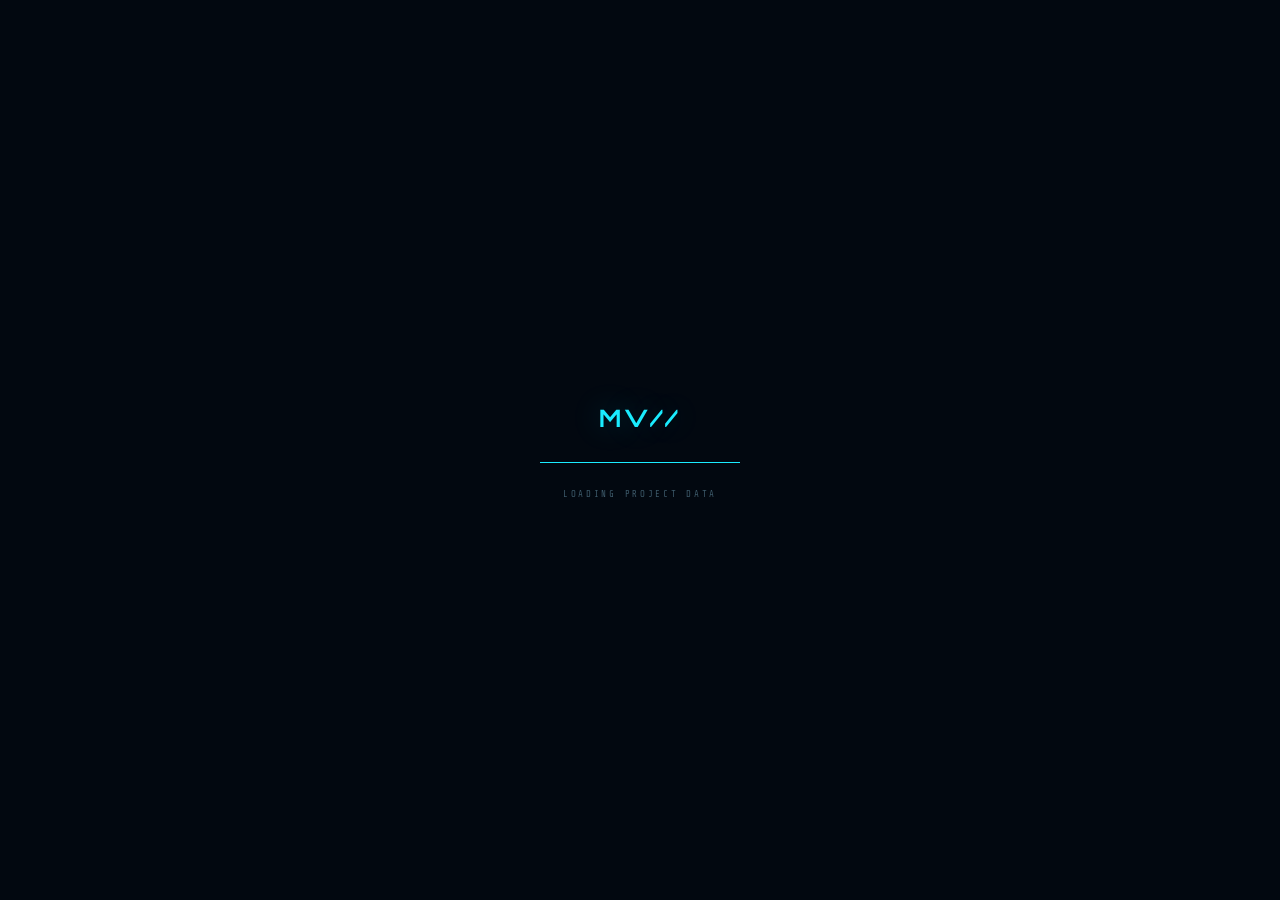
==== project.html @ 53edef31 "added files" ====
<!DOCTYPE html>
<html lang="en">
<head>
  <meta charset="UTF-8">
  <meta name="viewport" content="width=device-width, initial-scale=1.0">
  <title>PROJECT // MATTEO VERGARI</title>
  <meta name="description" content="Game project details — Matteo Vergari portfolio">

  <!-- Fonts -->
  <link rel="preconnect" href="https://fonts.googleapis.com">
  <link rel="preconnect" href="https://fonts.gstatic.com" crossorigin>
  <link href="https://fonts.googleapis.com/css2?family=Orbitron:wght@400;500;700;900&family=Share+Tech+Mono&family=Rajdhani:wght@300;400;500;600&display=swap" rel="stylesheet">

  <!-- Styles -->
  <link rel="stylesheet" href="assets/css/style.css">

  <!-- Favicon -->
  <link rel="icon" type="image/svg+xml" href="data:image/svg+xml,%3Csvg xmlns='http://www.w3.org/2000/svg' viewBox='0 0 32 32'%3E%3Crect width='32' height='32' fill='%23020810'/%3E%3Ctext x='4' y='24' font-family='monospace' font-size='20' font-weight='bold' fill='%2300e5ff'%3EMV%3C/text%3E%3C/svg%3E">
</head>
<body>

  <!-- ── LOADING SCREEN ────────────────────────────────── -->
  <div class="loader" id="loader">
    <div class="loader-logo">MV//</div>
    <div class="loader-bar-wrap">
      <div class="loader-bar"></div>
    </div>
    <div class="loader-text">LOADING PROJECT DATA</div>
  </div>

  <!-- ── ATMOSPHERIC FX ────────────────────────────────── -->
  <div class="scanlines" aria-hidden="true"></div>
  <div class="noise" aria-hidden="true"></div>

  <!-- ── NAVIGATION ───────────────────────────────────── -->
  <nav class="nav" role="navigation" aria-label="Main navigation">
    <a class="nav-logo" href="index.html" aria-label="Home">
      MV<span>//</span>
    </a>

    <div class="nav-links">
      <a href="index.html#projects">PROJECTS</a>
      <a href="index.html#contact">CONTACT</a>
    </div>

    <!-- Neon color control -->
    <div class="neon-control" aria-label="Neon color control">
      <span class="neon-control-label">NEON</span>
      <div class="neon-slider-wrap">
        <span class="neon-slider-icon">Y</span>
        <input type="range" id="neonSlider" min="55" max="200" value="185" aria-label="Neon hue">
        <span class="neon-slider-icon">C</span>
      </div>
      <div class="neon-presets" aria-label="Color presets"></div>
    </div>
  </nav>

  <!-- ── PROJECT CONTENT (populated by JS) ─────────────── -->
  <main id="projectContainer" role="main"></main>

  <!-- ── FOOTER ────────────────────────────────────────── -->
  <footer class="footer" role="contentinfo">
    <div class="footer-logo">MV//</div>
    <div class="footer-copy">
      MATTEO VERGARI &nbsp;·&nbsp; <span id="footerYear"></span>
    </div>
    <div class="footer-status">
      <div class="status-dot" aria-hidden="true"></div>
      AVAILABLE FOR WORK
    </div>
  </footer>

  <!-- Mobile neon panel -->
  <div class="neon-panel-mobile" aria-label="Neon color control">
    <span class="neon-control-label">NEON COLOR</span>
    <input type="range" id="neonSliderMobile" min="55" max="200" value="185" aria-label="Neon hue mobile">
  </div>

  <!-- Scripts — data first, then behavior -->
  <script src="assets/js/projects-data.js"></script>
  <script src="assets/js/main.js"></script>
  <script src="assets/js/project-page.js"></script>

  <!-- Sync mobile slider -->
  <script>
    (function() {
      var mob = document.getElementById('neonSliderMobile');
      var desk = document.getElementById('neonSlider');
      if (!mob || !desk) return;
      mob.value = desk.value;
      mob.addEventListener('input', function() {
        desk.value = mob.value;
        desk.dispatchEvent(new Event('input'));
      });
    })();
  </script>
</body>
</html>
---- assets/css/style.css ----
/* ─────────────────────────────────────────────────────────
   MATTEO VERGARI // PORTFOLIO
   Cyberpunk aesthetic — cyan/yellow neon palette
   ───────────────────────────────────────────────────────── */

@import url('https://fonts.googleapis.com/css2?family=Orbitron:wght@400;500;700;900&family=Share+Tech+Mono&family=Rajdhani:wght@300;400;500;600&display=swap');

/* ── CSS VARIABLES ─────────────────────────────────────── */
:root {
  --neon-hue: 185;
  --neon:        hsl(var(--neon-hue), 100%, 55%);
  --neon-mid:    hsl(var(--neon-hue), 100%, 45%);
  --neon-dim:    hsl(var(--neon-hue), 80%, 28%);
  --neon-glow:   hsla(var(--neon-hue), 100%, 55%, 0.25);
  --neon-glow-s: hsla(var(--neon-hue), 100%, 55%, 0.08);
  --neon-border: hsla(var(--neon-hue), 100%, 55%, 0.35);

  --accent:      #f2ff00;
  --accent-dim:  rgba(242, 255, 0, 0.15);

  --bg-root:   #020810;
  --bg:        #040c14;
  --bg-card:   #06101a;
  --bg-glass:  rgba(4, 10, 18, 0.85);

  --text:      #9ab8c8;
  --text-hi:   #dceef5;
  --text-muted:#3d5a6a;
  --text-mono: #5d8899;

  --border:    rgba(0, 200, 230, 0.12);
  --border-hi: rgba(0, 200, 230, 0.3);

  --font-head: 'Orbitron', monospace;
  --font-body: 'Rajdhani', sans-serif;
  --font-mono: 'Share Tech Mono', monospace;

  --radius: 2px;
  --transition: 0.35s cubic-bezier(0.16, 1, 0.3, 1);
}

/* ── RESET ─────────────────────────────────────────────── */
*, *::before, *::after { box-sizing: border-box; margin: 0; padding: 0; }
html { scroll-behavior: smooth; }

body {
  background: var(--bg-root);
  color: var(--text);
  font-family: var(--font-body);
  font-size: 16px;
  line-height: 1.6;
  overflow-x: hidden;
  cursor: default;
}

a { color: inherit; text-decoration: none; }
img, video { display: block; max-width: 100%; }

/* ── ATMOSPHERIC OVERLAYS ──────────────────────────────── */
.scanlines {
  position: fixed;
  inset: 0;
  background: repeating-linear-gradient(
    to bottom,
    transparent 0px,
    transparent 2px,
    rgba(0, 0, 0, 0.08) 2px,
    rgba(0, 0, 0, 0.08) 4px
  );
  pointer-events: none;
  z-index: 9998;
}

.noise {
  position: fixed;
  inset: 0;
  opacity: 0.022;
  background-image: url("data:image/svg+xml,%3Csvg viewBox='0 0 256 256' xmlns='http://www.w3.org/2000/svg'%3E%3Cfilter id='n'%3E%3CfeTurbulence type='fractalNoise' baseFrequency='0.85' numOctaves='4' stitchTiles='stitch'/%3E%3C/filter%3E%3Crect width='100%25' height='100%25' filter='url(%23n)'/%3E%3C/svg%3E");
  background-size: 256px 256px;
  pointer-events: none;
  z-index: 9997;
  animation: noiseShift 0.5s steps(1) infinite;
}

@keyframes noiseShift {
  0%   { background-position: 0 0; }
  20%  { background-position: -50px 30px; }
  40%  { background-position: 30px -20px; }
  60%  { background-position: -20px 50px; }
  80%  { background-position: 40px -40px; }
  100% { background-position: 0 0; }
}

/* ── CUSTOM CURSOR ─────────────────────────────────────── */
html { cursor: none; }

.cursor {
  position: fixed;
  width: 10px; height: 10px;
  background: var(--neon);
  border-radius: 50%;
  pointer-events: none;
  z-index: 9999;
  transform: translate(-50%, -50%);
  transition: width 0.2s, height 0.2s, opacity 0.2s;
  box-shadow: 0 0 10px var(--neon), 0 0 20px var(--neon-glow);
}

.cursor-ring {
  position: fixed;
  width: 32px; height: 32px;
  border: 1px solid var(--neon-border);
  border-radius: 50%;
  pointer-events: none;
  z-index: 9999;
  transform: translate(-50%, -50%);
  transition: transform 0.12s ease, width 0.25s, height 0.25s, border-color 0.25s;
}

body.hovering .cursor { width: 6px; height: 6px; }
body.hovering .cursor-ring {
  width: 48px; height: 48px;
  border-color: var(--neon);
}

/* ── NAVIGATION ────────────────────────────────────────── */
.nav {
  position: fixed;
  top: 0; left: 0; right: 0;
  z-index: 100;
  display: flex;
  align-items: center;
  justify-content: space-between;
  padding: 0 40px;
  height: 64px;
  background: linear-gradient(to bottom, rgba(2,8,16,0.95) 0%, rgba(2,8,16,0) 100%);
  backdrop-filter: blur(0px);
  transition: background 0.4s, backdrop-filter 0.4s;
}

.nav.scrolled {
  background: rgba(2, 8, 16, 0.92);
  backdrop-filter: blur(12px);
  border-bottom: 1px solid var(--border);
}

.nav-logo {
  font-family: var(--font-head);
  font-size: 18px;
  font-weight: 700;
  color: var(--neon);
  letter-spacing: 0.08em;
  text-shadow: 0 0 20px var(--neon-glow);
}

.nav-logo span { color: var(--text-muted); font-weight: 400; }

.nav-links {
  display: flex;
  gap: 36px;
  align-items: center;
}

.nav-links a {
  font-family: var(--font-mono);
  font-size: 11px;
  color: var(--text-muted);
  letter-spacing: 0.15em;
  text-transform: uppercase;
  transition: color var(--transition);
  position: relative;
}

.nav-links a::after {
  content: '';
  position: absolute;
  left: 0; bottom: -4px;
  width: 0; height: 1px;
  background: var(--neon);
  transition: width var(--transition);
}

.nav-links a:hover { color: var(--neon); }
.nav-links a:hover::after { width: 100%; }

/* ── NEON COLOR CONTROL ────────────────────────────────── */
.neon-control {
  display: flex;
  align-items: center;
  gap: 12px;
  position: relative;
}

.neon-control-label {
  font-family: var(--font-mono);
  font-size: 9px;
  letter-spacing: 0.2em;
  color: var(--text-muted);
  white-space: nowrap;
}

.neon-presets {
  display: flex;
  gap: 6px;
}

.neon-preset {
  width: 14px; height: 14px;
  border-radius: 50%;
  border: 1px solid rgba(255,255,255,0.2);
  cursor: pointer;
  transition: transform 0.2s, box-shadow 0.2s;
}

.neon-preset:hover { transform: scale(1.3); }

.neon-preset.active {
  border-color: white;
  box-shadow: 0 0 8px currentColor;
}

.neon-slider-wrap {
  display: flex;
  align-items: center;
  gap: 8px;
}

.neon-slider-icon {
  font-size: 10px;
  font-family: var(--font-mono);
  color: var(--text-muted);
}

input[type=range]#neonSlider {
  -webkit-appearance: none;
  appearance: none;
  width: 90px;
  height: 2px;
  background: linear-gradient(to right, hsl(55,100%,55%), hsl(185,100%,55%));
  border-radius: 2px;
  outline: none;
  cursor: pointer;
}

input[type=range]#neonSlider::-webkit-slider-thumb {
  -webkit-appearance: none;
  appearance: none;
  width: 12px; height: 12px;
  border-radius: 50%;
  background: var(--neon);
  box-shadow: 0 0 8px var(--neon);
  cursor: pointer;
  transition: box-shadow 0.2s;
}

input[type=range]#neonSlider::-webkit-slider-thumb:hover {
  box-shadow: 0 0 16px var(--neon), 0 0 4px var(--neon);
}

/* ── HERO SECTION ──────────────────────────────────────── */
.hero {
  position: relative;
  height: 100vh;
  min-height: 640px;
  display: flex;
  align-items: center;
  justify-content: center;
  overflow: hidden;
  background: var(--bg-root);
}

.hero-grid {
  position: absolute;
  inset: 0;
  background-image:
    linear-gradient(var(--border) 1px, transparent 1px),
    linear-gradient(90deg, var(--border) 1px, transparent 1px);
  background-size: 80px 80px;
  mask-image: radial-gradient(ellipse 70% 70% at 50% 60%, black 30%, transparent 80%);
  animation: gridPulse 8s ease-in-out infinite;
}

@keyframes gridPulse {
  0%, 100% { opacity: 0.5; }
  50%       { opacity: 1; }
}

.hero-horizon {
  position: absolute;
  bottom: 0; left: 0; right: 0;
  height: 40%;
  background: linear-gradient(to top, var(--neon-glow-s), transparent);
  pointer-events: none;
}

.hero-content {
  position: relative;
  text-align: center;
  z-index: 2;
  padding: 0 20px;
}

.hero-eyebrow {
  font-family: var(--font-mono);
  font-size: 11px;
  letter-spacing: 0.4em;
  color: var(--neon);
  text-transform: uppercase;
  margin-bottom: 28px;
  opacity: 0;
  animation: fadeSlideUp 1s 0.4s forwards;
}

.hero-title {
  font-family: var(--font-head);
  font-size: clamp(42px, 8vw, 100px);
  font-weight: 900;
  letter-spacing: 0.06em;
  text-transform: uppercase;
  color: var(--text-hi);
  line-height: 0.95;
  position: relative;
  opacity: 0;
  animation: fadeSlideUp 1s 0.6s forwards;
}

.hero-title .line { display: block; }
.hero-title .line-neon { color: var(--neon); text-shadow: 0 0 40px var(--neon-glow), 0 0 80px var(--neon-glow); }

/* Glitch effect */
.glitch {
  position: relative;
}
.glitch::before,
.glitch::after {
  content: attr(data-text);
  position: absolute;
  top: 0; left: 0;
  width: 100%; height: 100%;
  color: var(--text-hi);
}
.glitch::before {
  color: var(--neon);
  animation: glitch-a 5s 2s infinite;
  clip-path: inset(0 0 100% 0);
}
.glitch::after {
  color: var(--accent);
  animation: glitch-b 5s 2.2s infinite;
  clip-path: inset(100% 0 0 0);
}

@keyframes glitch-a {
  0%,85%,100% { clip-path: inset(0 0 100% 0); transform: none; }
  87%  { clip-path: inset(15% 0 55% 0); transform: translate(-4px, 0) skewX(-1deg); }
  89%  { clip-path: inset(65% 0 10% 0); transform: translate(4px, 0) skewX(1deg); }
  91%  { clip-path: inset(35% 0 40% 0); transform: translate(-2px, 0); }
  93%  { clip-path: inset(80% 0  5% 0); transform: translate(3px, 0); }
}
@keyframes glitch-b {
  0%,85%,100% { clip-path: inset(100% 0 0 0); transform: none; }
  87%  { clip-path: inset(55% 0 15% 0); transform: translate(4px, 0) skewX(1deg); }
  89%  { clip-path: inset(10% 0 65% 0); transform: translate(-4px, 0) skewX(-1deg); }
  91%  { clip-path: inset(40% 0 35% 0); transform: translate(2px, 0); }
  93%  { clip-path: inset(5%  0 80% 0); transform: translate(-3px, 0); }
}

.hero-subtitle {
  font-family: var(--font-mono);
  font-size: 12px;
  letter-spacing: 0.35em;
  color: var(--text-muted);
  text-transform: uppercase;
  margin-top: 28px;
  opacity: 0;
  animation: fadeSlideUp 1s 0.9s forwards;
}

.hero-cta {
  margin-top: 48px;
  display: flex;
  gap: 16px;
  justify-content: center;
  opacity: 0;
  animation: fadeSlideUp 1s 1.1s forwards;
}

.hero-scroll {
  position: absolute;
  bottom: 32px;
  left: 50%;
  transform: translateX(-50%);
  display: flex;
  flex-direction: column;
  align-items: center;
  gap: 8px;
  font-family: var(--font-mono);
  font-size: 9px;
  letter-spacing: 0.25em;
  color: var(--text-muted);
  animation: scrollBounce 2s 2s infinite;
  opacity: 0;
  animation: fadeIn 1s 2s forwards, scrollBounce 2s 3s infinite;
}

.hero-scroll-line {
  width: 1px;
  height: 40px;
  background: linear-gradient(to bottom, var(--neon), transparent);
}

@keyframes scrollBounce {
  0%, 100% { transform: translateX(-50%) translateY(0); }
  50% { transform: translateX(-50%) translateY(8px); }
}

/* Corner brackets */
.corner-tl, .corner-tr, .corner-bl, .corner-br {
  position: absolute;
  width: 24px; height: 24px;
  opacity: 0.4;
}
.corner-tl { top: 40px; left: 40px; border-top: 1px solid var(--neon); border-left: 1px solid var(--neon); }
.corner-tr { top: 40px; right: 40px; border-top: 1px solid var(--neon); border-right: 1px solid var(--neon); }
.corner-bl { bottom: 40px; left: 40px; border-bottom: 1px solid var(--neon); border-left: 1px solid var(--neon); }
.corner-br { bottom: 40px; right: 40px; border-bottom: 1px solid var(--neon); border-right: 1px solid var(--neon); }

/* ── BUTTONS ────────────────────────────────────────────── */
.btn {
  display: inline-flex;
  align-items: center;
  gap: 10px;
  padding: 12px 28px;
  font-family: var(--font-mono);
  font-size: 11px;
  letter-spacing: 0.2em;
  text-transform: uppercase;
  border: 1px solid;
  cursor: pointer;
  position: relative;
  overflow: hidden;
  transition: color var(--transition), box-shadow var(--transition);
  clip-path: polygon(8px 0, 100% 0, calc(100% - 8px) 100%, 0 100%);
}

.btn::before {
  content: '';
  position: absolute;
  inset: 0;
  transform: translateX(-105%);
  transition: transform var(--transition);
}

.btn:hover::before { transform: translateX(0); }

.btn-primary {
  color: var(--bg-root);
  border-color: var(--neon);
  background: var(--neon);
}

.btn-primary::before { background: var(--accent); }
.btn-primary:hover { color: var(--bg-root); box-shadow: 0 0 20px var(--neon-glow), 0 0 40px var(--neon-glow); }

.btn-outline {
  color: var(--neon);
  border-color: var(--neon-border);
  background: transparent;
}

.btn-outline::before { background: var(--neon-glow-s); }
.btn-outline:hover { color: var(--neon); border-color: var(--neon); box-shadow: 0 0 16px var(--neon-glow); }

.btn-sm {
  padding: 8px 18px;
  font-size: 10px;
  clip-path: polygon(6px 0, 100% 0, calc(100% - 6px) 100%, 0 100%);
}

/* link type icons (using SVG background) */
.btn .link-icon { font-size: 14px; }

/* ── SECTION STRUCTURE ─────────────────────────────────── */
.section {
  padding: 120px 40px;
  max-width: 1440px;
  margin: 0 auto;
}

.section-full { max-width: none; }

.section-header {
  margin-bottom: 64px;
}

.section-label {
  font-family: var(--font-mono);
  font-size: 11px;
  letter-spacing: 0.3em;
  color: var(--neon);
  text-transform: uppercase;
  display: block;
  margin-bottom: 12px;
}

.section-title {
  font-family: var(--font-head);
  font-size: clamp(28px, 4vw, 52px);
  font-weight: 700;
  color: var(--text-hi);
  letter-spacing: 0.05em;
  text-transform: uppercase;
  line-height: 1;
}

.section-divider {
  width: 100%;
  height: 1px;
  background: linear-gradient(to right, var(--neon-dim), var(--border), transparent);
  margin: 24px 0 0;
}

/* ── PROJECT GRID ──────────────────────────────────────── */
.projects-grid {
  display: grid;
  grid-template-columns: repeat(auto-fill, minmax(380px, 1fr));
  gap: 2px;
}

/* ── PROJECT CARD ──────────────────────────────────────── */
.project-card {
  position: relative;
  background: var(--bg-card);
  border: 1px solid var(--border);
  cursor: pointer;
  overflow: hidden;
  transition: border-color var(--transition), transform var(--transition);
  display: flex;
  flex-direction: column;
}

.project-card:hover {
  border-color: var(--neon-border);
  z-index: 2;
}

/* Media area */
.card-media {
  position: relative;
  aspect-ratio: 16/9;
  overflow: hidden;
  background: #020608;
}

.card-media img, .card-media video {
  width: 100%; height: 100%;
  object-fit: cover;
  transition: transform 0.6s cubic-bezier(0.16, 1, 0.3, 1), filter 0.4s;
  filter: brightness(0.85) saturate(0.9);
}

.project-card:hover .card-media img,
.project-card:hover .card-media video {
  transform: scale(1.04);
  filter: brightness(0.7) saturate(1.1);
}

/* Hex grid overlay on hover */
.card-hex-overlay {
  position: absolute;
  inset: 0;
  background-color: var(--neon);
  opacity: 0;
  transition: opacity 0.4s ease;
  mix-blend-mode: screen;
  mask-image: url("data:image/svg+xml,%3Csvg xmlns='http://www.w3.org/2000/svg' width='52' height='60'%3E%3Cpolygon points='26,2 50,15 50,41 26,54 2,41 2,15' fill='none' stroke='white' stroke-width='1.2'/%3E%3C/svg%3E");
  mask-repeat: repeat;
  mask-size: 52px 60px;
  pointer-events: none;
}

.project-card:hover .card-hex-overlay { opacity: 0.18; }

/* Gradient bar at bottom of image */
.card-media-overlay {
  position: absolute;
  bottom: 0; left: 0; right: 0;
  height: 60%;
  background: linear-gradient(to top, var(--bg-card), transparent);
  pointer-events: none;
}

/* Corner decorations */
.card-corner-tl, .card-corner-br {
  position: absolute;
  width: 16px; height: 16px;
  opacity: 0;
  transition: opacity var(--transition);
  pointer-events: none;
  z-index: 2;
}
.card-corner-tl { top: 8px; left: 8px; border-top: 1px solid var(--neon); border-left: 1px solid var(--neon); }
.card-corner-br { bottom: 8px; right: 8px; border-bottom: 1px solid var(--neon); border-right: 1px solid var(--neon); }
.project-card:hover .card-corner-tl,
.project-card:hover .card-corner-br { opacity: 1; }

/* Card body */
.card-body {
  padding: 20px 24px 24px;
  display: flex;
  flex-direction: column;
  flex: 1;
}

.card-meta {
  display: flex;
  align-items: center;
  gap: 12px;
  margin-bottom: 10px;
}

.card-year {
  font-family: var(--font-mono);
  font-size: 10px;
  color: var(--neon);
  letter-spacing: 0.2em;
}

.card-engine {
  font-family: var(--font-mono);
  font-size: 9px;
  color: var(--text-muted);
  letter-spacing: 0.15em;
  text-transform: uppercase;
}

.card-title {
  font-family: var(--font-head);
  font-size: 20px;
  font-weight: 700;
  color: var(--text-hi);
  letter-spacing: 0.06em;
  text-transform: uppercase;
  margin-bottom: 4px;
  transition: color var(--transition);
}

.project-card:hover .card-title { color: var(--neon); }

.card-subtitle {
  font-family: var(--font-mono);
  font-size: 10px;
  letter-spacing: 0.2em;
  color: var(--text-muted);
  text-transform: uppercase;
  margin-bottom: 14px;
}

.card-desc {
  font-size: 14px;
  color: var(--text);
  line-height: 1.6;
  flex: 1;
  margin-bottom: 20px;
}

.card-tags {
  display: flex;
  flex-wrap: wrap;
  gap: 6px;
  margin-bottom: 20px;
}

.tag {
  font-family: var(--font-mono);
  font-size: 9px;
  letter-spacing: 0.15em;
  padding: 3px 8px;
  border: 1px solid var(--border);
  color: var(--text-muted);
  text-transform: uppercase;
  transition: border-color 0.3s, color 0.3s;
}

.project-card:hover .tag {
  border-color: var(--neon-border);
  color: var(--neon);
}

.card-enter {
  display: flex;
  align-items: center;
  gap: 10px;
  font-family: var(--font-mono);
  font-size: 10px;
  letter-spacing: 0.25em;
  color: var(--text-muted);
  text-transform: uppercase;
  transition: color var(--transition), transform var(--transition);
  margin-top: auto;
  align-self: flex-start;
}

.card-enter::after {
  content: '→';
  transition: transform var(--transition);
}

.project-card:hover .card-enter {
  color: var(--neon);
}

.project-card:hover .card-enter::after {
  transform: translateX(4px);
}

/* Number label */
.card-number {
  position: absolute;
  top: 12px;
  right: 14px;
  font-family: var(--font-mono);
  font-size: 9px;
  color: var(--text-muted);
  letter-spacing: 0.15em;
  opacity: 0.5;
  z-index: 2;
}

/* ── CONTACTS SECTION ──────────────────────────────────── */
.contacts-section {
  background: var(--bg);
  border-top: 1px solid var(--border);
  border-bottom: 1px solid var(--border);
}

.contacts-grid {
  display: grid;
  grid-template-columns: repeat(auto-fill, minmax(200px, 1fr));
  gap: 2px;
}

.contact-item {
  display: flex;
  flex-direction: column;
  align-items: flex-start;
  padding: 28px 28px;
  border: 1px solid var(--border);
  background: var(--bg-card);
  transition: border-color var(--transition), background var(--transition), transform var(--transition);
  cursor: pointer;
  position: relative;
  overflow: hidden;
  gap: 12px;
}

.contact-item::before {
  content: '';
  position: absolute;
  bottom: 0; left: 0;
  width: 100%; height: 2px;
  background: var(--neon);
  transform: scaleX(0);
  transform-origin: left;
  transition: transform var(--transition);
}

.contact-item:hover { border-color: var(--neon-border); background: rgba(0, 200, 230, 0.04); }
.contact-item:hover::before { transform: scaleX(1); }

.contact-icon {
  width: 36px; height: 36px;
  display: flex;
  align-items: center;
  justify-content: center;
  border: 1px solid var(--border);
  color: var(--text-muted);
  transition: border-color var(--transition), color var(--transition), box-shadow var(--transition);
}

.contact-item:hover .contact-icon {
  border-color: var(--neon);
  color: var(--neon);
  box-shadow: 0 0 12px var(--neon-glow);
}

.contact-icon svg { width: 16px; height: 16px; fill: currentColor; }

.contact-label {
  font-family: var(--font-mono);
  font-size: 10px;
  letter-spacing: 0.25em;
  color: var(--text-muted);
  text-transform: uppercase;
}

.contact-handle {
  font-family: var(--font-body);
  font-size: 14px;
  color: var(--text);
  transition: color var(--transition);
}

.contact-item:hover .contact-handle { color: var(--text-hi); }

.contact-arrow {
  position: absolute;
  bottom: 20px; right: 20px;
  font-family: var(--font-mono);
  font-size: 12px;
  color: var(--text-muted);
  transition: color var(--transition), transform var(--transition);
  opacity: 0;
}

.contact-item:hover .contact-arrow { opacity: 1; color: var(--neon); transform: translate(2px, -2px); }

/* ── FOOTER ────────────────────────────────────────────── */
.footer {
  padding: 40px;
  display: flex;
  align-items: center;
  justify-content: space-between;
  border-top: 1px solid var(--border);
}

.footer-logo {
  font-family: var(--font-head);
  font-size: 16px;
  font-weight: 700;
  color: var(--neon-dim);
  letter-spacing: 0.1em;
}

.footer-copy {
  font-family: var(--font-mono);
  font-size: 10px;
  color: var(--text-muted);
  letter-spacing: 0.15em;
}

.footer-status {
  display: flex;
  align-items: center;
  gap: 8px;
  font-family: var(--font-mono);
  font-size: 9px;
  color: var(--text-muted);
  letter-spacing: 0.15em;
}

.status-dot {
  width: 6px; height: 6px;
  border-radius: 50%;
  background: var(--neon);
  box-shadow: 0 0 8px var(--neon);
  animation: pulse 2s ease-in-out infinite;
}

@keyframes pulse {
  0%, 100% { opacity: 1; }
  50% { opacity: 0.3; }
}

/* ── PROJECT PAGE ──────────────────────────────────────── */
.project-page-hero {
  position: relative;
  height: 65vh;
  min-height: 480px;
  overflow: hidden;
  display: flex;
  align-items: flex-end;
}

.project-hero-img {
  position: absolute;
  inset: 0;
  width: 100%; height: 100%;
  object-fit: cover;
  filter: brightness(0.45) saturate(0.8);
}

.project-hero-overlay {
  position: absolute;
  inset: 0;
  background: linear-gradient(
    to top,
    var(--bg-root) 0%,
    rgba(2,8,16,0.6) 50%,
    transparent 100%
  );
}

.project-hero-content {
  position: relative;
  z-index: 2;
  padding: 60px 80px;
  width: 100%;
}

.project-back {
  display: inline-flex;
  align-items: center;
  gap: 8px;
  font-family: var(--font-mono);
  font-size: 10px;
  letter-spacing: 0.2em;
  color: var(--text-muted);
  text-transform: uppercase;
  margin-bottom: 24px;
  transition: color var(--transition);
}

.project-back:hover { color: var(--neon); }
.project-back::before { content: '←'; }

.project-page-title {
  font-family: var(--font-head);
  font-size: clamp(36px, 6vw, 80px);
  font-weight: 900;
  color: var(--text-hi);
  letter-spacing: 0.05em;
  text-transform: uppercase;
  line-height: 0.95;
  margin-bottom: 16px;
}

.project-page-meta {
  display: flex;
  gap: 20px;
  align-items: center;
  flex-wrap: wrap;
}

.project-page-meta .tag { font-size: 10px; }

/* Project body layout */
.project-body {
  display: grid;
  grid-template-columns: 1fr 340px;
  gap: 60px;
  padding: 80px;
  max-width: 1440px;
  margin: 0 auto;
}

@media (max-width: 900px) {
  .project-body { grid-template-columns: 1fr; padding: 40px; }
}

/* Main content */
.project-content h3 {
  font-family: var(--font-head);
  font-size: 14px;
  font-weight: 700;
  letter-spacing: 0.2em;
  color: var(--neon);
  text-transform: uppercase;
  margin: 36px 0 16px;
}

.project-content p {
  font-size: 16px;
  color: var(--text);
  line-height: 1.75;
  margin-bottom: 20px;
}

.project-content ul {
  list-style: none;
  display: flex;
  flex-direction: column;
  gap: 8px;
  margin-bottom: 24px;
}

.project-content li {
  font-size: 15px;
  color: var(--text);
  padding-left: 20px;
  position: relative;
}

.project-content li::before {
  content: '//';
  position: absolute;
  left: 0;
  color: var(--neon);
  font-family: var(--font-mono);
  font-size: 11px;
}

/* Sidebar */
.project-sidebar {
  display: flex;
  flex-direction: column;
  gap: 24px;
}

.sidebar-block {
  border: 1px solid var(--border);
  padding: 20px 22px;
  background: var(--bg-card);
}

.sidebar-block-label {
  font-family: var(--font-mono);
  font-size: 9px;
  letter-spacing: 0.25em;
  color: var(--text-muted);
  text-transform: uppercase;
  margin-bottom: 14px;
}

.sidebar-block-value {
  font-family: var(--font-body);
  font-size: 15px;
  color: var(--text-hi);
  font-weight: 500;
}

.project-links {
  display: flex;
  flex-direction: column;
  gap: 10px;
}

/* Gallery */
.project-gallery {
  padding: 0 80px 80px;
  max-width: 1440px;
  margin: 0 auto;
}

.gallery-label {
  font-family: var(--font-mono);
  font-size: 10px;
  letter-spacing: 0.3em;
  color: var(--neon);
  text-transform: uppercase;
  margin-bottom: 20px;
}

.gallery-grid {
  display: grid;
  grid-template-columns: repeat(auto-fill, minmax(340px, 1fr));
  gap: 4px;
}

.gallery-item {
  position: relative;
  aspect-ratio: 16/9;
  overflow: hidden;
  cursor: zoom-in;
}

.gallery-item img {
  width: 100%; height: 100%;
  object-fit: cover;
  filter: brightness(0.85) saturate(0.9);
  transition: filter 0.4s, transform 0.6s cubic-bezier(0.16,1,0.3,1);
}

.gallery-item:hover img {
  filter: brightness(1) saturate(1.1);
  transform: scale(1.04);
}

/* Lightbox */
.lightbox {
  position: fixed;
  inset: 0;
  background: rgba(2,8,16,0.97);
  z-index: 200;
  display: flex;
  align-items: center;
  justify-content: center;
  opacity: 0;
  pointer-events: none;
  transition: opacity 0.3s;
}

.lightbox.active { opacity: 1; pointer-events: all; }

.lightbox img {
  max-width: 90vw;
  max-height: 85vh;
  object-fit: contain;
  border: 1px solid var(--neon-border);
}

.lightbox-close {
  position: absolute;
  top: 32px; right: 32px;
  font-family: var(--font-mono);
  font-size: 11px;
  letter-spacing: 0.2em;
  color: var(--text-muted);
  cursor: pointer;
  transition: color 0.2s;
}

.lightbox-close:hover { color: var(--neon); }

/* ── ANIMATIONS ────────────────────────────────────────── */
@keyframes fadeSlideUp {
  from { opacity: 0; transform: translateY(24px); }
  to   { opacity: 1; transform: translateY(0); }
}

@keyframes fadeIn {
  from { opacity: 0; }
  to   { opacity: 1; }
}

/* Scroll reveal */
.reveal {
  opacity: 0;
  transform: translateY(30px);
  transition: opacity 0.7s cubic-bezier(0.16, 1, 0.3, 1), transform 0.7s cubic-bezier(0.16, 1, 0.3, 1);
}

.reveal.visible { opacity: 1; transform: none; }

/* Staggered reveal */
.reveal-stagger > * {
  opacity: 0;
  transform: translateY(20px);
  transition: opacity 0.6s cubic-bezier(0.16,1,0.3,1), transform 0.6s cubic-bezier(0.16,1,0.3,1);
}

.reveal-stagger.visible > * { opacity: 1; transform: none; }
.reveal-stagger.visible > *:nth-child(1) { transition-delay: 0s; }
.reveal-stagger.visible > *:nth-child(2) { transition-delay: 0.07s; }
.reveal-stagger.visible > *:nth-child(3) { transition-delay: 0.14s; }
.reveal-stagger.visible > *:nth-child(4) { transition-delay: 0.21s; }
.reveal-stagger.visible > *:nth-child(5) { transition-delay: 0.28s; }
.reveal-stagger.visible > *:nth-child(6) { transition-delay: 0.35s; }
.reveal-stagger.visible > *:nth-child(7) { transition-delay: 0.42s; }
.reveal-stagger.visible > *:nth-child(8) { transition-delay: 0.49s; }

/* ── NOT FOUND ─────────────────────────────────────────── */
.not-found {
  height: 60vh;
  display: flex;
  flex-direction: column;
  align-items: center;
  justify-content: center;
  gap: 20px;
  font-family: var(--font-head);
  color: var(--text-muted);
  text-transform: uppercase;
  letter-spacing: 0.2em;
}

.not-found-code {
  font-size: 80px;
  color: var(--neon-dim);
  line-height: 1;
}

/* ── RESPONSIVE ────────────────────────────────────────── */
@media (max-width: 768px) {
  .nav { padding: 0 20px; }
  .neon-control { display: none; }
  .section { padding: 80px 20px; }
  .projects-grid { grid-template-columns: 1fr; }
  .contacts-grid { grid-template-columns: 1fr 1fr; }
  .project-hero-content { padding: 40px 24px; }
  .project-body { padding: 40px 24px; }
  .project-gallery { padding: 0 24px 60px; }
  .footer { flex-direction: column; gap: 16px; text-align: center; }
  .hero-title { font-size: clamp(32px, 12vw, 70px); }
}

@media (max-width: 480px) {
  .contacts-grid { grid-template-columns: 1fr; }
  .nav-links { gap: 20px; }
}

/* ── LOADING SCREEN ────────────────────────────────────── */
.loader {
  position: fixed;
  inset: 0;
  background: var(--bg-root);
  z-index: 10000;
  display: flex;
  flex-direction: column;
  align-items: center;
  justify-content: center;
  gap: 24px;
  transition: opacity 0.6s, visibility 0.6s;
}

.loader.hidden { opacity: 0; visibility: hidden; }

.loader-logo {
  font-family: var(--font-head);
  font-size: 24px;
  font-weight: 700;
  color: var(--neon);
  letter-spacing: 0.1em;
  text-shadow: 0 0 30px var(--neon-glow);
}

.loader-bar-wrap {
  width: 200px;
  height: 1px;
  background: var(--border);
  position: relative;
  overflow: hidden;
}

.loader-bar {
  position: absolute;
  left: 0; top: 0;
  height: 100%;
  background: var(--neon);
  width: 0;
  animation: loaderProgress 1.2s cubic-bezier(0.16,1,0.3,1) forwards;
  box-shadow: 0 0 8px var(--neon);
}

@keyframes loaderProgress {
  to { width: 100%; }
}

.loader-text {
  font-family: var(--font-mono);
  font-size: 9px;
  letter-spacing: 0.3em;
  color: var(--text-muted);
  text-transform: uppercase;
  animation: loaderText 1.2s steps(20) forwards;
}

@keyframes loaderText {
  from { opacity: 0.3; }
  to   { opacity: 1; }
}

/* ── NEON PANEL (mobile toggle) ─────────────────────────── */
.neon-panel-mobile {
  display: none;
  position: fixed;
  bottom: 24px;
  right: 24px;
  z-index: 99;
  background: var(--bg-glass);
  backdrop-filter: blur(12px);
  border: 1px solid var(--neon-border);
  padding: 16px 20px;
  flex-direction: column;
  gap: 12px;
}

@media (max-width: 768px) {
  .neon-panel-mobile { display: flex; }
}
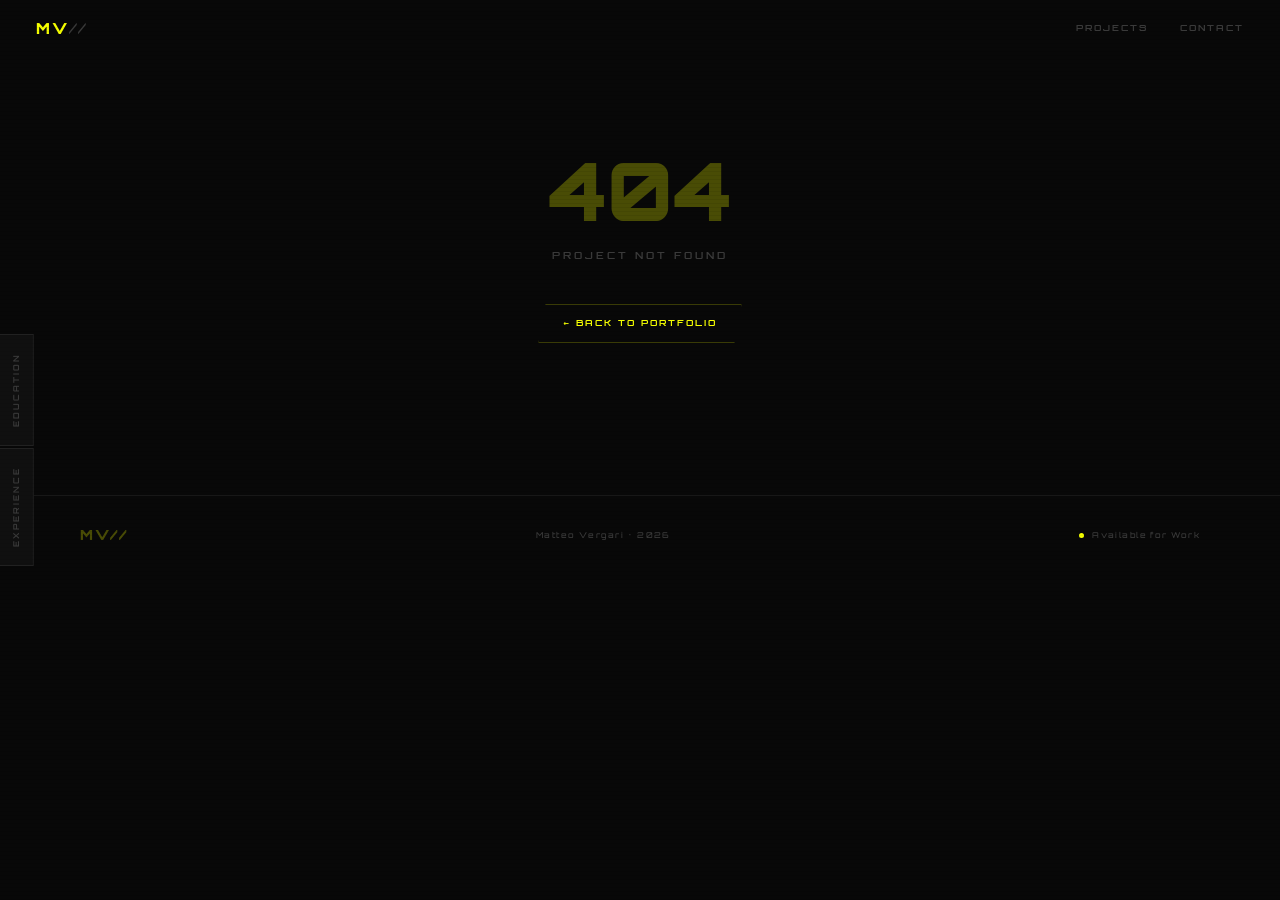
==== commit 7bce3098: "updates" ====
--- a/project.html
+++ b/project.html
@@ -3,96 +3,48 @@
 <head>
   <meta charset="UTF-8">
   <meta name="viewport" content="width=device-width, initial-scale=1.0">
-  <title>PROJECT // MATTEO VERGARI</title>
-  <meta name="description" content="Game project details — Matteo Vergari portfolio">
-
-  <!-- Fonts -->
-  <link rel="preconnect" href="https://fonts.googleapis.com">
-  <link rel="preconnect" href="https://fonts.gstatic.com" crossorigin>
-  <link href="https://fonts.googleapis.com/css2?family=Orbitron:wght@400;500;700;900&family=Share+Tech+Mono&family=Rajdhani:wght@300;400;500;600&display=swap" rel="stylesheet">
-
-  <!-- Styles -->
+  <title>Project // MATTEO VERGARI</title>
+  <meta name="description" content="Project detail — Matteo Vergari portfolio">
   <link rel="stylesheet" href="assets/css/style.css">
-
-  <!-- Favicon -->
-  <link rel="icon" type="image/svg+xml" href="data:image/svg+xml,%3Csvg xmlns='http://www.w3.org/2000/svg' viewBox='0 0 32 32'%3E%3Crect width='32' height='32' fill='%23020810'/%3E%3Ctext x='4' y='24' font-family='monospace' font-size='20' font-weight='bold' fill='%2300e5ff'%3EMV%3C/text%3E%3C/svg%3E">
+  <link rel="icon" type="image/svg+xml" href="data:image/svg+xml,%3Csvg xmlns='http://www.w3.org/2000/svg' viewBox='0 0 32 32'%3E%3Crect width='32' height='32' fill='%23080808'/%3E%3Ctext x='3' y='24' font-family='monospace' font-size='18' font-weight='900' fill='%23F5FF00'%3EMV%3C/text%3E%3C/svg%3E">
 </head>
 <body>
 
-  <!-- ── LOADING SCREEN ────────────────────────────────── -->
-  <div class="loader" id="loader">
+  <!-- LOADER -->
+  <div id="loader" aria-hidden="true">
     <div class="loader-logo">MV//</div>
-    <div class="loader-bar-wrap">
-      <div class="loader-bar"></div>
-    </div>
-    <div class="loader-text">LOADING PROJECT DATA</div>
+    <div class="loader-bar-bg"><div class="loader-bar-fill"></div></div>
+    <div class="loader-sub">Loading Project</div>
   </div>
 
-  <!-- ── ATMOSPHERIC FX ────────────────────────────────── -->
-  <div class="scanlines" aria-hidden="true"></div>
-  <div class="noise" aria-hidden="true"></div>
+  <!-- SIDEBAR -->
+  <div class="sidebar" id="sidebar" aria-label="Info panels"></div>
 
-  <!-- ── NAVIGATION ───────────────────────────────────── -->
-  <nav class="nav" role="navigation" aria-label="Main navigation">
-    <a class="nav-logo" href="index.html" aria-label="Home">
-      MV<span>//</span>
-    </a>
-
-    <div class="nav-links">
-      <a href="index.html#projects">PROJECTS</a>
-      <a href="index.html#contact">CONTACT</a>
-    </div>
-
-    <!-- Neon color control -->
-    <div class="neon-control" aria-label="Neon color control">
-      <span class="neon-control-label">NEON</span>
-      <div class="neon-slider-wrap">
-        <span class="neon-slider-icon">Y</span>
-        <input type="range" id="neonSlider" min="55" max="200" value="185" aria-label="Neon hue">
-        <span class="neon-slider-icon">C</span>
-      </div>
-      <div class="neon-presets" aria-label="Color presets"></div>
+  <!-- NAV -->
+  <nav class="nav" aria-label="Main navigation">
+    <a class="nav-logo" href="index.html">MV<em>//</em></a>
+    <div class="nav-right">
+      <a class="nav-link" href="index.html#major">Projects</a>
+      <a class="nav-link" href="index.html#contact">Contact</a>
     </div>
   </nav>
 
-  <!-- ── PROJECT CONTENT (populated by JS) ─────────────── -->
-  <main id="projectContainer" role="main"></main>
+  <!-- PROJECT CONTENT (populated by JS) -->
+  <main id="projContainer" role="main"></main>
 
-  <!-- ── FOOTER ────────────────────────────────────────── -->
+  <!-- FOOTER -->
   <footer class="footer" role="contentinfo">
     <div class="footer-logo">MV//</div>
-    <div class="footer-copy">
-      MATTEO VERGARI &nbsp;·&nbsp; <span id="footerYear"></span>
-    </div>
+    <div class="footer-copy">Matteo Vergari · <span id="year"></span></div>
     <div class="footer-status">
       <div class="status-dot" aria-hidden="true"></div>
-      AVAILABLE FOR WORK
+      Available for Work
     </div>
   </footer>
 
-  <!-- Mobile neon panel -->
-  <div class="neon-panel-mobile" aria-label="Neon color control">
-    <span class="neon-control-label">NEON COLOR</span>
-    <input type="range" id="neonSliderMobile" min="55" max="200" value="185" aria-label="Neon hue mobile">
-  </div>
-
-  <!-- Scripts — data first, then behavior -->
-  <script src="assets/js/projects-data.js"></script>
+  <!-- SCRIPTS -->
+  <script src="assets/js/data.js"></script>
   <script src="assets/js/main.js"></script>
   <script src="assets/js/project-page.js"></script>
-
-  <!-- Sync mobile slider -->
-  <script>
-    (function() {
-      var mob = document.getElementById('neonSliderMobile');
-      var desk = document.getElementById('neonSlider');
-      if (!mob || !desk) return;
-      mob.value = desk.value;
-      mob.addEventListener('input', function() {
-        desk.value = mob.value;
-        desk.dispatchEvent(new Event('input'));
-      });
-    })();
-  </script>
 </body>
 </html>
--- a/assets/css/style.css
+++ b/assets/css/style.css
@@ -1,1259 +1,1197 @@
-/* ─────────────────────────────────────────────────────────
-   MATTEO VERGARI // PORTFOLIO
-   Cyberpunk aesthetic — cyan/yellow neon palette
-   ───────────────────────────────────────────────────────── */
-
-@import url('https://fonts.googleapis.com/css2?family=Orbitron:wght@400;500;700;900&family=Share+Tech+Mono&family=Rajdhani:wght@300;400;500;600&display=swap');
-
-/* ── CSS VARIABLES ─────────────────────────────────────── */
+/* ═══════════════════════════════════════════════════════════
+   MATTEO VERGARI — PORTFOLIO
+   Cybercorporate / Marathon aesthetic
+   Yellow × Black × Magenta
+   ═══════════════════════════════════════════════════════════ */
+
+/* ── LOCAL FONTS ─────────────────────────────────────────── */
+@font-face {
+  font-family: 'Orbitron';
+  src: url('../fonts/Orbitron-Light.ttf') format('truetype');
+  font-weight: 300;
+  font-display: swap;
+}
+@font-face {
+  font-family: 'Orbitron';
+  src: url('../fonts/Orbitron-Medium.ttf') format('truetype');
+  font-weight: 400 500;
+  font-display: swap;
+}
+@font-face {
+  font-family: 'Orbitron';
+  src: url('../fonts/Orbitron-Bold.ttf') format('truetype');
+  font-weight: 700;
+  font-display: swap;
+}
+@font-face {
+  font-family: 'Orbitron';
+  src: url('../fonts/Orbitron-Black.ttf') format('truetype');
+  font-weight: 900;
+  font-display: swap;
+}
+
+/* ── VARIABLES ───────────────────────────────────────────── */
 :root {
-  --neon-hue: 185;
-  --neon:        hsl(var(--neon-hue), 100%, 55%);
-  --neon-mid:    hsl(var(--neon-hue), 100%, 45%);
-  --neon-dim:    hsl(var(--neon-hue), 80%, 28%);
-  --neon-glow:   hsla(var(--neon-hue), 100%, 55%, 0.25);
-  --neon-glow-s: hsla(var(--neon-hue), 100%, 55%, 0.08);
-  --neon-border: hsla(var(--neon-hue), 100%, 55%, 0.35);
-
-  --accent:      #f2ff00;
-  --accent-dim:  rgba(242, 255, 0, 0.15);
-
-  --bg-root:   #020810;
-  --bg:        #040c14;
-  --bg-card:   #06101a;
-  --bg-glass:  rgba(4, 10, 18, 0.85);
-
-  --text:      #9ab8c8;
-  --text-hi:   #dceef5;
-  --text-muted:#3d5a6a;
-  --text-mono: #5d8899;
-
-  --border:    rgba(0, 200, 230, 0.12);
-  --border-hi: rgba(0, 200, 230, 0.3);
-
-  --font-head: 'Orbitron', monospace;
-  --font-body: 'Rajdhani', sans-serif;
-  --font-mono: 'Share Tech Mono', monospace;
-
-  --radius: 2px;
-  --transition: 0.35s cubic-bezier(0.16, 1, 0.3, 1);
-}
-
-/* ── RESET ─────────────────────────────────────────────── */
+  --yellow:      #F5FF00;
+  --yellow-dim:  rgba(245, 255, 0, 0.12);
+  --yellow-glow: rgba(245, 255, 0, 0.22);
+  --yellow-border: rgba(245, 255, 0, 0.28);
+
+  --magenta:     #FF00CC;
+  --magenta-dim: rgba(255, 0, 204, 0.10);
+  --magenta-border: rgba(255, 0, 204, 0.25);
+
+  --bg:          #080808;
+  --bg-card:     #0D0D0D;
+  --bg-panel:    #101010;
+  --bg-surface:  #141414;
+
+  --text-hi:     #F0F0F0;
+  --text:        #909090;
+  --text-dim:    #3A3A3A;
+
+  --border:      rgba(255, 255, 255, 0.07);
+  --border-hi:   rgba(245, 255, 0, 0.28);
+
+  --font:        'Orbitron', monospace;
+
+  --ease:        cubic-bezier(0.16, 1, 0.3, 1);
+  --t:           0.3s;
+  --radius:      1px;
+}
+
+/* ── RESET ───────────────────────────────────────────────── */
 *, *::before, *::after { box-sizing: border-box; margin: 0; padding: 0; }
 html { scroll-behavior: smooth; }
 
 body {
-  background: var(--bg-root);
+  background: var(--bg);
   color: var(--text);
-  font-family: var(--font-body);
-  font-size: 16px;
+  font-family: var(--font);
+  font-size: 13px;
   line-height: 1.6;
   overflow-x: hidden;
-  cursor: default;
+  cursor: none;
+  -webkit-font-smoothing: antialiased;
 }
 
 a { color: inherit; text-decoration: none; }
 img, video { display: block; max-width: 100%; }
-
-/* ── ATMOSPHERIC OVERLAYS ──────────────────────────────── */
-.scanlines {
+button { font-family: var(--font); cursor: none; border: none; background: none; }
+
+/* ── SCANLINES (pure CSS, no JS, no animation) ───────────── */
+body::after {
+  content: '';
   position: fixed;
   inset: 0;
   background: repeating-linear-gradient(
     to bottom,
     transparent 0px,
-    transparent 2px,
-    rgba(0, 0, 0, 0.08) 2px,
-    rgba(0, 0, 0, 0.08) 4px
+    transparent 3px,
+    rgba(0,0,0,0.06) 3px,
+    rgba(0,0,0,0.06) 4px
   );
   pointer-events: none;
-  z-index: 9998;
-}
-
-.noise {
+  z-index: 9000;
+}
+
+/* ── CUSTOM CURSOR ───────────────────────────────────────── */
+.cur-dot {
   position: fixed;
-  inset: 0;
-  opacity: 0.022;
-  background-image: url("data:image/svg+xml,%3Csvg viewBox='0 0 256 256' xmlns='http://www.w3.org/2000/svg'%3E%3Cfilter id='n'%3E%3CfeTurbulence type='fractalNoise' baseFrequency='0.85' numOctaves='4' stitchTiles='stitch'/%3E%3C/filter%3E%3Crect width='100%25' height='100%25' filter='url(%23n)'/%3E%3C/svg%3E");
-  background-size: 256px 256px;
-  pointer-events: none;
-  z-index: 9997;
-  animation: noiseShift 0.5s steps(1) infinite;
-}
-
-@keyframes noiseShift {
-  0%   { background-position: 0 0; }
-  20%  { background-position: -50px 30px; }
-  40%  { background-position: 30px -20px; }
-  60%  { background-position: -20px 50px; }
-  80%  { background-position: 40px -40px; }
-  100% { background-position: 0 0; }
-}
-
-/* ── CUSTOM CURSOR ─────────────────────────────────────── */
-html { cursor: none; }
-
-.cursor {
-  position: fixed;
-  width: 10px; height: 10px;
-  background: var(--neon);
+  width: 6px; height: 6px;
+  background: var(--yellow);
   border-radius: 50%;
   pointer-events: none;
   z-index: 9999;
   transform: translate(-50%, -50%);
-  transition: width 0.2s, height 0.2s, opacity 0.2s;
-  box-shadow: 0 0 10px var(--neon), 0 0 20px var(--neon-glow);
-}
-
-.cursor-ring {
+  will-change: left, top;
+}
+.cur-ring {
   position: fixed;
-  width: 32px; height: 32px;
-  border: 1px solid var(--neon-border);
+  width: 28px; height: 28px;
+  border: 1px solid var(--yellow-border);
   border-radius: 50%;
   pointer-events: none;
-  z-index: 9999;
+  z-index: 9998;
   transform: translate(-50%, -50%);
-  transition: transform 0.12s ease, width 0.25s, height 0.25s, border-color 0.25s;
-}
-
-body.hovering .cursor { width: 6px; height: 6px; }
-body.hovering .cursor-ring {
-  width: 48px; height: 48px;
-  border-color: var(--neon);
-}
-
-/* ── NAVIGATION ────────────────────────────────────────── */
+  transition: width 0.2s var(--ease), height 0.2s var(--ease), border-color 0.2s;
+  will-change: left, top;
+}
+body.hov .cur-ring { width: 42px; height: 42px; border-color: var(--yellow); }
+body.hov .cur-dot  { background: var(--yellow); box-shadow: 0 0 8px var(--yellow-glow); }
+
+/* ── LOADING SCREEN ──────────────────────────────────────── */
+#loader {
+  position: fixed;
+  inset: 0;
+  background: var(--bg);
+  z-index: 99999;
+  display: flex;
+  flex-direction: column;
+  align-items: center;
+  justify-content: center;
+  gap: 20px;
+  transition: opacity 0.5s, visibility 0.5s;
+}
+#loader.out { opacity: 0; visibility: hidden; pointer-events: none; }
+
+.loader-logo {
+  font-size: 22px;
+  font-weight: 900;
+  letter-spacing: 0.15em;
+  color: var(--yellow);
+}
+.loader-bar-bg {
+  width: 180px; height: 1px;
+  background: var(--border);
+  position: relative;
+  overflow: hidden;
+}
+.loader-bar-fill {
+  position: absolute; inset-block: 0; left: 0;
+  width: 0;
+  background: var(--yellow);
+  animation: lbar 1.1s var(--ease) forwards;
+}
+@keyframes lbar { to { width: 100%; } }
+.loader-sub {
+  font-size: 9px;
+  letter-spacing: 0.35em;
+  color: var(--text-dim);
+  text-transform: uppercase;
+}
+
+/* ── NAVIGATION ──────────────────────────────────────────── */
 .nav {
   position: fixed;
   top: 0; left: 0; right: 0;
-  z-index: 100;
-  display: flex;
-  align-items: center;
+  z-index: 800;
+  height: 58px;
+  display: flex;
+  align-items: center;
+  padding: 0 36px;
   justify-content: space-between;
-  padding: 0 40px;
-  height: 64px;
-  background: linear-gradient(to bottom, rgba(2,8,16,0.95) 0%, rgba(2,8,16,0) 100%);
-  backdrop-filter: blur(0px);
-  transition: background 0.4s, backdrop-filter 0.4s;
-}
-
-.nav.scrolled {
-  background: rgba(2, 8, 16, 0.92);
-  backdrop-filter: blur(12px);
+  transition: background 0.3s, border-color 0.3s;
+  border-bottom: 1px solid transparent;
+}
+.nav.stuck {
+  background: rgba(8, 8, 8, 0.96);
+  border-color: var(--border);
+}
+.nav-logo {
+  font-size: 15px;
+  font-weight: 900;
+  letter-spacing: 0.12em;
+  color: var(--yellow);
+  text-transform: uppercase;
+}
+.nav-logo em { color: var(--text-dim); font-style: normal; font-weight: 400; }
+.nav-right {
+  display: flex;
+  align-items: center;
+  gap: 32px;
+}
+.nav-link {
+  font-size: 9px;
+  font-weight: 700;
+  letter-spacing: 0.22em;
+  text-transform: uppercase;
+  color: var(--text-dim);
+  transition: color var(--t);
+  position: relative;
+}
+.nav-link::after {
+  content: '';
+  position: absolute;
+  bottom: -3px; left: 0;
+  width: 0; height: 1px;
+  background: var(--yellow);
+  transition: width var(--t);
+}
+.nav-link:hover { color: var(--yellow); }
+.nav-link:hover::after { width: 100%; }
+
+/* ── SIDEBAR PANELS ─────────────────────────────────────── */
+.sidebar {
+  position: fixed;
+  left: 0;
+  top: 50%;
+  transform: translateY(-50%);
+  z-index: 700;
+  display: flex;
+  flex-direction: column;
+  gap: 2px;
+}
+
+.sidebar-btn {
+  display: flex;
+  align-items: center;
+  gap: 0;
+  cursor: none;
+  position: relative;
+}
+
+/* The vertical tab */
+.sidebar-tab {
+  writing-mode: vertical-rl;
+  text-orientation: mixed;
+  transform: rotate(180deg);
+  font-size: 8px;
+  font-weight: 700;
+  letter-spacing: 0.25em;
+  text-transform: uppercase;
+  color: var(--text-dim);
+  background: var(--bg-panel);
+  border: 1px solid var(--border);
+  border-right: none;
+  padding: 18px 10px;
+  transition: color var(--t), background var(--t), border-color var(--t);
+  white-space: nowrap;
+  user-select: none;
+}
+
+.sidebar-btn:hover .sidebar-tab,
+.sidebar-btn.open .sidebar-tab {
+  color: var(--yellow);
+  background: var(--bg-surface);
+  border-color: var(--yellow-border);
+}
+
+/* The expandable panel */
+.sidebar-panel {
+  position: absolute;
+  left: 100%;
+  top: 0;
+  width: 320px;
+  background: var(--bg-panel);
+  border: 1px solid var(--yellow-border);
+  border-left: 3px solid var(--yellow);
+  padding: 24px 22px;
+  opacity: 0;
+  pointer-events: none;
+  transform: translateX(-8px);
+  transition: opacity 0.25s var(--ease), transform 0.25s var(--ease);
+}
+
+.sidebar-btn:hover .sidebar-panel,
+.sidebar-btn.open .sidebar-panel {
+  opacity: 1;
+  pointer-events: all;
+  transform: translateX(0);
+}
+
+.panel-label {
+  font-size: 8px;
+  font-weight: 700;
+  letter-spacing: 0.3em;
+  color: var(--yellow);
+  text-transform: uppercase;
+  margin-bottom: 18px;
+  padding-bottom: 10px;
   border-bottom: 1px solid var(--border);
 }
 
-.nav-logo {
-  font-family: var(--font-head);
-  font-size: 18px;
-  font-weight: 700;
-  color: var(--neon);
+.panel-entry {
+  margin-bottom: 18px;
+}
+.panel-entry:last-child { margin-bottom: 0; }
+
+.panel-entry-title {
+  font-size: 11px;
+  font-weight: 700;
+  color: var(--text-hi);
   letter-spacing: 0.08em;
-  text-shadow: 0 0 20px var(--neon-glow);
-}
-
-.nav-logo span { color: var(--text-muted); font-weight: 400; }
-
-.nav-links {
-  display: flex;
-  gap: 36px;
-  align-items: center;
-}
-
-.nav-links a {
-  font-family: var(--font-mono);
-  font-size: 11px;
-  color: var(--text-muted);
+  margin-bottom: 3px;
+}
+.panel-entry-place {
+  font-size: 9px;
+  font-weight: 400;
+  color: var(--yellow);
+  letter-spacing: 0.1em;
+  margin-bottom: 3px;
+}
+.panel-entry-date {
+  font-size: 8px;
+  font-weight: 400;
+  color: var(--text-dim);
   letter-spacing: 0.15em;
-  text-transform: uppercase;
-  transition: color var(--transition);
-  position: relative;
-}
-
-.nav-links a::after {
-  content: '';
-  position: absolute;
-  left: 0; bottom: -4px;
-  width: 0; height: 1px;
-  background: var(--neon);
-  transition: width var(--transition);
-}
-
-.nav-links a:hover { color: var(--neon); }
-.nav-links a:hover::after { width: 100%; }
-
-/* ── NEON COLOR CONTROL ────────────────────────────────── */
-.neon-control {
-  display: flex;
-  align-items: center;
-  gap: 12px;
-  position: relative;
-}
-
-.neon-control-label {
-  font-family: var(--font-mono);
+  margin-bottom: 6px;
+}
+.panel-entry-desc {
   font-size: 9px;
-  letter-spacing: 0.2em;
-  color: var(--text-muted);
-  white-space: nowrap;
-}
-
-.neon-presets {
-  display: flex;
-  gap: 6px;
-}
-
-.neon-preset {
-  width: 14px; height: 14px;
-  border-radius: 50%;
-  border: 1px solid rgba(255,255,255,0.2);
-  cursor: pointer;
-  transition: transform 0.2s, box-shadow 0.2s;
-}
-
-.neon-preset:hover { transform: scale(1.3); }
-
-.neon-preset.active {
-  border-color: white;
-  box-shadow: 0 0 8px currentColor;
-}
-
-.neon-slider-wrap {
-  display: flex;
-  align-items: center;
-  gap: 8px;
-}
-
-.neon-slider-icon {
-  font-size: 10px;
-  font-family: var(--font-mono);
-  color: var(--text-muted);
-}
-
-input[type=range]#neonSlider {
-  -webkit-appearance: none;
-  appearance: none;
-  width: 90px;
-  height: 2px;
-  background: linear-gradient(to right, hsl(55,100%,55%), hsl(185,100%,55%));
-  border-radius: 2px;
-  outline: none;
-  cursor: pointer;
-}
-
-input[type=range]#neonSlider::-webkit-slider-thumb {
-  -webkit-appearance: none;
-  appearance: none;
-  width: 12px; height: 12px;
-  border-radius: 50%;
-  background: var(--neon);
-  box-shadow: 0 0 8px var(--neon);
-  cursor: pointer;
-  transition: box-shadow 0.2s;
-}
-
-input[type=range]#neonSlider::-webkit-slider-thumb:hover {
-  box-shadow: 0 0 16px var(--neon), 0 0 4px var(--neon);
-}
-
-/* ── HERO SECTION ──────────────────────────────────────── */
+  font-weight: 300;
+  color: var(--text);
+  line-height: 1.6;
+}
+
+/* ── HERO ────────────────────────────────────────────────── */
 .hero {
-  position: relative;
   height: 100vh;
-  min-height: 640px;
+  min-height: 600px;
   display: flex;
   align-items: center;
   justify-content: center;
+  position: relative;
   overflow: hidden;
-  background: var(--bg-root);
-}
-
+  background: var(--bg);
+}
+
+/* Subtle grid */
 .hero-grid {
   position: absolute;
   inset: 0;
   background-image:
-    linear-gradient(var(--border) 1px, transparent 1px),
-    linear-gradient(90deg, var(--border) 1px, transparent 1px);
-  background-size: 80px 80px;
-  mask-image: radial-gradient(ellipse 70% 70% at 50% 60%, black 30%, transparent 80%);
-  animation: gridPulse 8s ease-in-out infinite;
-}
-
-@keyframes gridPulse {
-  0%, 100% { opacity: 0.5; }
-  50%       { opacity: 1; }
-}
-
-.hero-horizon {
+    linear-gradient(rgba(245,255,0,0.04) 1px, transparent 1px),
+    linear-gradient(90deg, rgba(245,255,0,0.04) 1px, transparent 1px);
+  background-size: 72px 72px;
+  mask-image: radial-gradient(ellipse 80% 80% at 50% 50%, black 20%, transparent 75%);
+}
+
+/* Horizon glow line */
+.hero-glow {
   position: absolute;
   bottom: 0; left: 0; right: 0;
-  height: 40%;
-  background: linear-gradient(to top, var(--neon-glow-s), transparent);
+  height: 1px;
+  background: var(--yellow);
+  box-shadow: 0 0 60px 20px var(--yellow-glow), 0 0 120px 60px rgba(245,255,0,0.06);
+}
+
+.hero-content {
+  position: relative;
+  z-index: 2;
+  text-align: center;
+  padding: 0 24px;
+}
+
+.hero-eyebrow {
+  font-size: 9px;
+  font-weight: 700;
+  letter-spacing: 0.45em;
+  color: var(--text-dim);
+  text-transform: uppercase;
+  margin-bottom: 24px;
+  opacity: 0;
+  animation: fadeUp 0.8s 0.3s var(--ease) forwards;
+}
+
+.hero-name {
+  font-size: clamp(48px, 9vw, 110px);
+  font-weight: 900;
+  letter-spacing: 0.04em;
+  text-transform: uppercase;
+  color: var(--text-hi);
+  line-height: 0.92;
+  opacity: 0;
+  animation: fadeUp 0.8s 0.5s var(--ease) forwards;
+}
+
+/* Glitch — fires rarely, no continuous loop cost */
+.hero-name {
+  position: relative;
+}
+.hero-name::before,
+.hero-name::after {
+  content: attr(data-text);
+  position: absolute;
+  inset: 0;
   pointer-events: none;
 }
-
-.hero-content {
-  position: relative;
-  text-align: center;
-  z-index: 2;
-  padding: 0 20px;
-}
-
-.hero-eyebrow {
-  font-family: var(--font-mono);
-  font-size: 11px;
-  letter-spacing: 0.4em;
-  color: var(--neon);
-  text-transform: uppercase;
-  margin-bottom: 28px;
+.hero-name::before {
+  color: var(--yellow);
+  animation: glA 7s 2s infinite;
+  clip-path: inset(0 0 100% 0);
+}
+.hero-name::after {
+  color: var(--magenta);
+  animation: glB 7s 2.15s infinite;
+  clip-path: inset(100% 0 0 0);
+}
+@keyframes glA {
+  0%,88%,100% { clip-path: inset(0 0 100% 0); transform: none; }
+  89% { clip-path: inset(10% 0 65% 0); transform: translate(-3px,0); }
+  90% { clip-path: inset(60% 0 15% 0); transform: translate(3px,0); }
+  91% { clip-path: inset(0 0 100% 0); }
+}
+@keyframes glB {
+  0%,88%,100% { clip-path: inset(100% 0 0 0); transform: none; }
+  89% { clip-path: inset(65% 0 10% 0); transform: translate(3px,0); }
+  90% { clip-path: inset(15% 0 60% 0); transform: translate(-3px,0); }
+  91% { clip-path: inset(100% 0 0 0); }
+}
+
+.hero-sub {
+  font-size: clamp(9px, 1.4vw, 13px);
+  font-weight: 400;
+  letter-spacing: 0.35em;
+  color: var(--text-dim);
+  text-transform: uppercase;
+  margin-top: 22px;
   opacity: 0;
-  animation: fadeSlideUp 1s 0.4s forwards;
-}
-
-.hero-title {
-  font-family: var(--font-head);
-  font-size: clamp(42px, 8vw, 100px);
-  font-weight: 900;
-  letter-spacing: 0.06em;
-  text-transform: uppercase;
-  color: var(--text-hi);
-  line-height: 0.95;
-  position: relative;
-  opacity: 0;
-  animation: fadeSlideUp 1s 0.6s forwards;
-}
-
-.hero-title .line { display: block; }
-.hero-title .line-neon { color: var(--neon); text-shadow: 0 0 40px var(--neon-glow), 0 0 80px var(--neon-glow); }
-
-/* Glitch effect */
-.glitch {
-  position: relative;
-}
-.glitch::before,
-.glitch::after {
-  content: attr(data-text);
-  position: absolute;
-  top: 0; left: 0;
-  width: 100%; height: 100%;
-  color: var(--text-hi);
-}
-.glitch::before {
-  color: var(--neon);
-  animation: glitch-a 5s 2s infinite;
-  clip-path: inset(0 0 100% 0);
-}
-.glitch::after {
-  color: var(--accent);
-  animation: glitch-b 5s 2.2s infinite;
-  clip-path: inset(100% 0 0 0);
-}
-
-@keyframes glitch-a {
-  0%,85%,100% { clip-path: inset(0 0 100% 0); transform: none; }
-  87%  { clip-path: inset(15% 0 55% 0); transform: translate(-4px, 0) skewX(-1deg); }
-  89%  { clip-path: inset(65% 0 10% 0); transform: translate(4px, 0) skewX(1deg); }
-  91%  { clip-path: inset(35% 0 40% 0); transform: translate(-2px, 0); }
-  93%  { clip-path: inset(80% 0  5% 0); transform: translate(3px, 0); }
-}
-@keyframes glitch-b {
-  0%,85%,100% { clip-path: inset(100% 0 0 0); transform: none; }
-  87%  { clip-path: inset(55% 0 15% 0); transform: translate(4px, 0) skewX(1deg); }
-  89%  { clip-path: inset(10% 0 65% 0); transform: translate(-4px, 0) skewX(-1deg); }
-  91%  { clip-path: inset(40% 0 35% 0); transform: translate(2px, 0); }
-  93%  { clip-path: inset(5%  0 80% 0); transform: translate(-3px, 0); }
-}
-
-.hero-subtitle {
-  font-family: var(--font-mono);
-  font-size: 12px;
-  letter-spacing: 0.35em;
-  color: var(--text-muted);
-  text-transform: uppercase;
-  margin-top: 28px;
-  opacity: 0;
-  animation: fadeSlideUp 1s 0.9s forwards;
+  animation: fadeUp 0.8s 0.75s var(--ease) forwards;
+}
+
+.hero-sub span {
+  color: var(--yellow);
+  font-weight: 700;
 }
 
 .hero-cta {
-  margin-top: 48px;
-  display: flex;
-  gap: 16px;
+  margin-top: 44px;
+  display: flex;
+  gap: 14px;
   justify-content: center;
   opacity: 0;
-  animation: fadeSlideUp 1s 1.1s forwards;
-}
-
-.hero-scroll {
-  position: absolute;
-  bottom: 32px;
-  left: 50%;
-  transform: translateX(-50%);
-  display: flex;
-  flex-direction: column;
-  align-items: center;
-  gap: 8px;
-  font-family: var(--font-mono);
-  font-size: 9px;
-  letter-spacing: 0.25em;
-  color: var(--text-muted);
-  animation: scrollBounce 2s 2s infinite;
-  opacity: 0;
-  animation: fadeIn 1s 2s forwards, scrollBounce 2s 3s infinite;
-}
-
-.hero-scroll-line {
-  width: 1px;
-  height: 40px;
-  background: linear-gradient(to bottom, var(--neon), transparent);
-}
-
-@keyframes scrollBounce {
-  0%, 100% { transform: translateX(-50%) translateY(0); }
-  50% { transform: translateX(-50%) translateY(8px); }
+  animation: fadeUp 0.8s 1s var(--ease) forwards;
 }
 
 /* Corner brackets */
-.corner-tl, .corner-tr, .corner-bl, .corner-br {
-  position: absolute;
-  width: 24px; height: 24px;
-  opacity: 0.4;
-}
-.corner-tl { top: 40px; left: 40px; border-top: 1px solid var(--neon); border-left: 1px solid var(--neon); }
-.corner-tr { top: 40px; right: 40px; border-top: 1px solid var(--neon); border-right: 1px solid var(--neon); }
-.corner-bl { bottom: 40px; left: 40px; border-bottom: 1px solid var(--neon); border-left: 1px solid var(--neon); }
-.corner-br { bottom: 40px; right: 40px; border-bottom: 1px solid var(--neon); border-right: 1px solid var(--neon); }
-
-/* ── BUTTONS ────────────────────────────────────────────── */
+.bracket { position: absolute; width: 20px; height: 20px; }
+.bracket.tl { top: 32px; left: 60px; border-top: 1px solid var(--yellow-border); border-left: 1px solid var(--yellow-border); }
+.bracket.tr { top: 32px; right: 60px; border-top: 1px solid var(--yellow-border); border-right: 1px solid var(--yellow-border); }
+.bracket.bl { bottom: 32px; left: 60px; border-bottom: 1px solid var(--yellow-border); border-left: 1px solid var(--yellow-border); }
+.bracket.br { bottom: 32px; right: 60px; border-bottom: 1px solid var(--yellow-border); border-right: 1px solid var(--yellow-border); }
+
+/* ── BUTTONS ─────────────────────────────────────────────── */
 .btn {
   display: inline-flex;
   align-items: center;
-  gap: 10px;
-  padding: 12px 28px;
-  font-family: var(--font-mono);
-  font-size: 11px;
-  letter-spacing: 0.2em;
+  gap: 8px;
+  padding: 11px 24px;
+  font-family: var(--font);
+  font-size: 9px;
+  font-weight: 700;
+  letter-spacing: 0.22em;
   text-transform: uppercase;
   border: 1px solid;
-  cursor: pointer;
+  cursor: none;
   position: relative;
   overflow: hidden;
-  transition: color var(--transition), box-shadow var(--transition);
-  clip-path: polygon(8px 0, 100% 0, calc(100% - 8px) 100%, 0 100%);
-}
-
+  transition: color var(--t), box-shadow var(--t);
+  clip-path: polygon(7px 0, 100% 0, calc(100% - 7px) 100%, 0 100%);
+  white-space: nowrap;
+}
 .btn::before {
   content: '';
   position: absolute;
   inset: 0;
   transform: translateX(-105%);
-  transition: transform var(--transition);
-}
-
+  transition: transform 0.35s var(--ease);
+}
 .btn:hover::before { transform: translateX(0); }
 
-.btn-primary {
-  color: var(--bg-root);
-  border-color: var(--neon);
-  background: var(--neon);
-}
-
-.btn-primary::before { background: var(--accent); }
-.btn-primary:hover { color: var(--bg-root); box-shadow: 0 0 20px var(--neon-glow), 0 0 40px var(--neon-glow); }
-
-.btn-outline {
-  color: var(--neon);
-  border-color: var(--neon-border);
+.btn-y {
+  color: var(--bg);
+  background: var(--yellow);
+  border-color: var(--yellow);
+}
+.btn-y::before { background: rgba(255,255,255,0.2); }
+.btn-y:hover   { box-shadow: 0 0 24px var(--yellow-glow); }
+
+.btn-o {
+  color: var(--yellow);
   background: transparent;
-}
-
-.btn-outline::before { background: var(--neon-glow-s); }
-.btn-outline:hover { color: var(--neon); border-color: var(--neon); box-shadow: 0 0 16px var(--neon-glow); }
+  border-color: var(--yellow-border);
+}
+.btn-o::before { background: var(--yellow-dim); }
+.btn-o:hover   { border-color: var(--yellow); box-shadow: 0 0 16px var(--yellow-glow); }
 
 .btn-sm {
-  padding: 8px 18px;
-  font-size: 10px;
-  clip-path: polygon(6px 0, 100% 0, calc(100% - 6px) 100%, 0 100%);
-}
-
-/* link type icons (using SVG background) */
-.btn .link-icon { font-size: 14px; }
-
-/* ── SECTION STRUCTURE ─────────────────────────────────── */
+  padding: 8px 16px;
+  font-size: 8px;
+  clip-path: polygon(5px 0, 100% 0, calc(100% - 5px) 100%, 0 100%);
+}
+
+.btn-m {
+  color: var(--magenta);
+  background: transparent;
+  border-color: var(--magenta-border);
+}
+.btn-m::before { background: var(--magenta-dim); }
+.btn-m:hover { border-color: var(--magenta); }
+
+/* ── SECTION CHROME ──────────────────────────────────────── */
 .section {
-  padding: 120px 40px;
+  padding: 100px 80px 80px;
   max-width: 1440px;
   margin: 0 auto;
 }
-
-.section-full { max-width: none; }
-
-.section-header {
-  margin-bottom: 64px;
-}
-
-.section-label {
-  font-family: var(--font-mono);
-  font-size: 11px;
-  letter-spacing: 0.3em;
-  color: var(--neon);
+@media (max-width: 900px) { .section { padding: 70px 24px 60px; } }
+
+.sec-header {
+  margin-bottom: 48px;
+  display: flex;
+  align-items: flex-end;
+  justify-content: space-between;
+  gap: 20px;
+}
+.sec-header-left {}
+.sec-eyebrow {
+  font-size: 8px;
+  font-weight: 700;
+  letter-spacing: 0.4em;
+  color: var(--yellow);
   text-transform: uppercase;
   display: block;
-  margin-bottom: 12px;
-}
-
-.section-title {
-  font-family: var(--font-head);
-  font-size: clamp(28px, 4vw, 52px);
-  font-weight: 700;
+  margin-bottom: 8px;
+}
+.sec-title {
+  font-size: clamp(22px, 3.5vw, 40px);
+  font-weight: 900;
   color: var(--text-hi);
-  letter-spacing: 0.05em;
+  letter-spacing: 0.07em;
   text-transform: uppercase;
   line-height: 1;
 }
-
-.section-divider {
-  width: 100%;
+.sec-line {
+  flex: 1;
   height: 1px;
-  background: linear-gradient(to right, var(--neon-dim), var(--border), transparent);
-  margin: 24px 0 0;
-}
-
-/* ── PROJECT GRID ──────────────────────────────────────── */
+  background: linear-gradient(to right, var(--yellow-border), transparent);
+  margin-bottom: 6px;
+  min-width: 40px;
+}
+.sec-count {
+  font-size: 9px;
+  font-weight: 700;
+  letter-spacing: 0.2em;
+  color: var(--text-dim);
+  margin-bottom: 6px;
+  white-space: nowrap;
+}
+
+/* ── MAJOR PROJECTS GRID ─────────────────────────────────── */
 .projects-grid {
   display: grid;
-  grid-template-columns: repeat(auto-fill, minmax(380px, 1fr));
+  grid-template-columns: repeat(auto-fill, minmax(400px, 1fr));
   gap: 2px;
 }
-
-/* ── PROJECT CARD ──────────────────────────────────────── */
-.project-card {
+@media (max-width: 900px) { .projects-grid { grid-template-columns: 1fr; } }
+
+/* ── PROJECT CARD ────────────────────────────────────────── */
+.pcard {
   position: relative;
   background: var(--bg-card);
   border: 1px solid var(--border);
-  cursor: pointer;
-  overflow: hidden;
-  transition: border-color var(--transition), transform var(--transition);
   display: flex;
   flex-direction: column;
-}
-
-.project-card:hover {
-  border-color: var(--neon-border);
-  z-index: 2;
-}
-
-/* Media area */
-.card-media {
+  transition: border-color var(--t);
+  contain: layout style;
+}
+.pcard:hover { border-color: var(--yellow-border); }
+
+/* Thumb */
+.pcard-thumb {
   position: relative;
   aspect-ratio: 16/9;
   overflow: hidden;
-  background: #020608;
-}
-
-.card-media img, .card-media video {
+  background: #050505;
+}
+.pcard-thumb img, .pcard-thumb video {
   width: 100%; height: 100%;
   object-fit: cover;
-  transition: transform 0.6s cubic-bezier(0.16, 1, 0.3, 1), filter 0.4s;
-  filter: brightness(0.85) saturate(0.9);
-}
-
-.project-card:hover .card-media img,
-.project-card:hover .card-media video {
+  filter: brightness(0.8) saturate(0.85);
+  transition: transform 0.5s var(--ease), filter 0.4s;
+  will-change: transform;
+}
+.pcard:hover .pcard-thumb img,
+.pcard:hover .pcard-thumb video {
   transform: scale(1.04);
-  filter: brightness(0.7) saturate(1.1);
-}
-
-/* Hex grid overlay on hover */
-.card-hex-overlay {
+  filter: brightness(0.65) saturate(1);
+}
+
+/* Hex mask overlay */
+.pcard-hex {
   position: absolute;
   inset: 0;
-  background-color: var(--neon);
   opacity: 0;
-  transition: opacity 0.4s ease;
+  transition: opacity 0.35s;
+  pointer-events: none;
+  background-color: var(--yellow);
   mix-blend-mode: screen;
-  mask-image: url("data:image/svg+xml,%3Csvg xmlns='http://www.w3.org/2000/svg' width='52' height='60'%3E%3Cpolygon points='26,2 50,15 50,41 26,54 2,41 2,15' fill='none' stroke='white' stroke-width='1.2'/%3E%3C/svg%3E");
+  mask-image: url("data:image/svg+xml,%3Csvg xmlns='http://www.w3.org/2000/svg' width='50' height='58'%3E%3Cpolygon points='25,2 48,14 48,42 25,54 2,42 2,14' fill='none' stroke='white' stroke-width='1'/%3E%3C/svg%3E");
+  mask-size: 50px 58px;
   mask-repeat: repeat;
-  mask-size: 52px 60px;
+}
+.pcard:hover .pcard-hex { opacity: 0.12; }
+
+/* Gradient bottom */
+.pcard-fade {
+  position: absolute;
+  bottom: 0; left: 0; right: 0;
+  height: 55%;
+  background: linear-gradient(to top, var(--bg-card) 5%, transparent);
   pointer-events: none;
 }
 
-.project-card:hover .card-hex-overlay { opacity: 0.18; }
-
-/* Gradient bar at bottom of image */
-.card-media-overlay {
-  position: absolute;
-  bottom: 0; left: 0; right: 0;
-  height: 60%;
-  background: linear-gradient(to top, var(--bg-card), transparent);
+/* NDA / WIP badge */
+.pcard-badge {
+  position: absolute;
+  top: 12px; right: 12px;
+  font-size: 7px;
+  font-weight: 700;
+  letter-spacing: 0.2em;
+  padding: 4px 8px;
+  text-transform: uppercase;
+  z-index: 2;
+}
+.badge-nda {
+  background: var(--magenta);
+  color: #fff;
+}
+.badge-wip {
+  background: var(--yellow);
+  color: var(--bg);
+}
+
+/* Play icon for video previews */
+.pcard-play-icon {
+  position: absolute;
+  inset: 0;
+  display: flex;
+  align-items: center;
+  justify-content: center;
+  opacity: 0;
+  transition: opacity var(--t);
+  z-index: 3;
   pointer-events: none;
 }
-
-/* Corner decorations */
-.card-corner-tl, .card-corner-br {
-  position: absolute;
-  width: 16px; height: 16px;
-  opacity: 0;
-  transition: opacity var(--transition);
-  pointer-events: none;
-  z-index: 2;
-}
-.card-corner-tl { top: 8px; left: 8px; border-top: 1px solid var(--neon); border-left: 1px solid var(--neon); }
-.card-corner-br { bottom: 8px; right: 8px; border-bottom: 1px solid var(--neon); border-right: 1px solid var(--neon); }
-.project-card:hover .card-corner-tl,
-.project-card:hover .card-corner-br { opacity: 1; }
-
-/* Card body */
-.card-body {
-  padding: 20px 24px 24px;
+.pcard:hover .pcard-play-icon { opacity: 1; }
+.play-circle {
+  width: 52px; height: 52px;
+  border: 1px solid var(--yellow);
+  border-radius: 50%;
+  display: flex;
+  align-items: center;
+  justify-content: center;
+  background: rgba(8,8,8,0.7);
+}
+.play-circle svg { fill: var(--yellow); margin-left: 3px; }
+
+/* Corner marks */
+.pcard-c { position: absolute; width: 12px; height: 12px; opacity: 0; transition: opacity 0.25s; pointer-events: none; z-index: 4; }
+.pcard-c.tl { top: 8px; left: 8px; border-top: 1px solid var(--yellow); border-left: 1px solid var(--yellow); }
+.pcard-c.br { bottom: 8px; right: 8px; border-bottom: 1px solid var(--yellow); border-right: 1px solid var(--yellow); }
+.pcard:hover .pcard-c { opacity: 1; }
+
+/* Body */
+.pcard-body {
+  padding: 18px 20px 22px;
   display: flex;
   flex-direction: column;
   flex: 1;
 }
-
-.card-meta {
-  display: flex;
-  align-items: center;
-  gap: 12px;
-  margin-bottom: 10px;
-}
-
-.card-year {
-  font-family: var(--font-mono);
-  font-size: 10px;
-  color: var(--neon);
-  letter-spacing: 0.2em;
-}
-
-.card-engine {
-  font-family: var(--font-mono);
-  font-size: 9px;
-  color: var(--text-muted);
+.pcard-meta {
+  display: flex;
+  align-items: center;
+  gap: 10px;
+  margin-bottom: 8px;
+  flex-wrap: wrap;
+}
+.pcard-engine {
+  font-size: 8px;
+  font-weight: 700;
+  letter-spacing: 0.18em;
+  color: var(--yellow);
+  text-transform: uppercase;
+}
+.pcard-divider { width: 1px; height: 10px; background: var(--border); }
+.pcard-team { font-size: 8px; letter-spacing: 0.12em; color: var(--text-dim); text-transform: uppercase; }
+.pcard-duration { font-size: 8px; letter-spacing: 0.12em; color: var(--text-dim); text-transform: uppercase; }
+
+.pcard-title {
+  font-size: 18px;
+  font-weight: 900;
+  letter-spacing: 0.05em;
+  text-transform: uppercase;
+  color: var(--text-hi);
+  margin-bottom: 6px;
+  transition: color var(--t);
+}
+.pcard:hover .pcard-title { color: var(--yellow); }
+
+.pcard-desc {
+  font-size: 11px;
+  font-weight: 300;
+  color: var(--text);
+  line-height: 1.65;
+  flex: 1;
+  margin-bottom: 18px;
+}
+
+.pcard-tags {
+  display: flex;
+  flex-wrap: wrap;
+  gap: 5px;
+  margin-bottom: 18px;
+}
+.tag {
+  font-size: 7px;
+  font-weight: 700;
+  letter-spacing: 0.18em;
+  padding: 3px 7px;
+  border: 1px solid var(--border);
+  color: var(--text-dim);
+  text-transform: uppercase;
+  transition: border-color 0.25s, color 0.25s;
+}
+.pcard:hover .tag { border-color: var(--yellow-border); color: var(--yellow); }
+
+.pcard-cta {
+  font-size: 8px;
+  font-weight: 700;
+  letter-spacing: 0.25em;
+  color: var(--text-dim);
+  text-transform: uppercase;
+  display: flex;
+  align-items: center;
+  gap: 8px;
+  transition: color var(--t);
+  align-self: flex-start;
+  margin-top: auto;
+}
+.pcard-cta::after { content: '→'; transition: transform var(--t); }
+.pcard:hover .pcard-cta { color: var(--yellow); }
+.pcard:hover .pcard-cta::after { transform: translateX(4px); }
+
+.pcard-num {
+  position: absolute;
+  top: 10px; left: 12px;
+  font-size: 8px;
+  color: var(--text-dim);
+  letter-spacing: 0.1em;
+  z-index: 4;
+}
+
+/* ── MINOR PROJECTS ──────────────────────────────────────── */
+.minor-section {
+  background: var(--bg-panel);
+  border-top: 1px solid var(--border);
+}
+
+.minor-group {
+  margin-bottom: 40px;
+}
+.minor-group:last-child { margin-bottom: 0; }
+
+.minor-engine-label {
+  font-size: 8px;
+  font-weight: 700;
+  letter-spacing: 0.35em;
+  text-transform: uppercase;
+  color: var(--magenta);
+  margin-bottom: 12px;
+  padding-bottom: 8px;
+  border-bottom: 1px solid var(--magenta-border);
+  display: inline-block;
+}
+
+.minor-list {
+  display: flex;
+  flex-direction: column;
+  gap: 2px;
+}
+
+.minor-item {
+  display: grid;
+  grid-template-columns: 1fr auto auto auto;
+  align-items: center;
+  gap: 20px;
+  padding: 14px 18px;
+  background: var(--bg-card);
+  border: 1px solid var(--border);
+  transition: border-color var(--t), background var(--t);
+}
+.minor-item:hover {
+  border-color: var(--yellow-border);
+  background: var(--bg-surface);
+}
+.minor-item-title {
+  font-size: 11px;
+  font-weight: 700;
+  letter-spacing: 0.06em;
+  color: var(--text-hi);
+  text-transform: uppercase;
+}
+.minor-item-team {
+  font-size: 8px;
+  font-weight: 400;
+  letter-spacing: 0.12em;
+  color: var(--text-dim);
+  text-transform: uppercase;
+  white-space: nowrap;
+}
+.minor-item-time {
+  font-size: 8px;
+  font-weight: 700;
   letter-spacing: 0.15em;
-  text-transform: uppercase;
-}
-
-.card-title {
-  font-family: var(--font-head);
-  font-size: 20px;
-  font-weight: 700;
-  color: var(--text-hi);
-  letter-spacing: 0.06em;
-  text-transform: uppercase;
-  margin-bottom: 4px;
-  transition: color var(--transition);
-}
-
-.project-card:hover .card-title { color: var(--neon); }
-
-.card-subtitle {
-  font-family: var(--font-mono);
-  font-size: 10px;
-  letter-spacing: 0.2em;
-  color: var(--text-muted);
-  text-transform: uppercase;
-  margin-bottom: 14px;
-}
-
-.card-desc {
-  font-size: 14px;
-  color: var(--text);
-  line-height: 1.6;
-  flex: 1;
-  margin-bottom: 20px;
-}
-
-.card-tags {
-  display: flex;
-  flex-wrap: wrap;
-  gap: 6px;
-  margin-bottom: 20px;
-}
-
-.tag {
-  font-family: var(--font-mono);
-  font-size: 9px;
-  letter-spacing: 0.15em;
-  padding: 3px 8px;
-  border: 1px solid var(--border);
-  color: var(--text-muted);
-  text-transform: uppercase;
-  transition: border-color 0.3s, color 0.3s;
-}
-
-.project-card:hover .tag {
-  border-color: var(--neon-border);
-  color: var(--neon);
-}
-
-.card-enter {
-  display: flex;
-  align-items: center;
-  gap: 10px;
-  font-family: var(--font-mono);
-  font-size: 10px;
-  letter-spacing: 0.25em;
-  color: var(--text-muted);
-  text-transform: uppercase;
-  transition: color var(--transition), transform var(--transition);
-  margin-top: auto;
-  align-self: flex-start;
-}
-
-.card-enter::after {
-  content: '→';
-  transition: transform var(--transition);
-}
-
-.project-card:hover .card-enter {
-  color: var(--neon);
-}
-
-.project-card:hover .card-enter::after {
-  transform: translateX(4px);
-}
-
-/* Number label */
-.card-number {
-  position: absolute;
-  top: 12px;
-  right: 14px;
-  font-family: var(--font-mono);
-  font-size: 9px;
-  color: var(--text-muted);
-  letter-spacing: 0.15em;
-  opacity: 0.5;
-  z-index: 2;
-}
-
-/* ── CONTACTS SECTION ──────────────────────────────────── */
-.contacts-section {
-  background: var(--bg);
-  border-top: 1px solid var(--border);
-  border-bottom: 1px solid var(--border);
-}
-
+  color: var(--yellow);
+  text-transform: uppercase;
+  white-space: nowrap;
+}
+@media (max-width: 600px) {
+  .minor-item { grid-template-columns: 1fr; gap: 6px; }
+}
+
+/* ── CONTACTS SECTION ────────────────────────────────────── */
 .contacts-grid {
   display: grid;
-  grid-template-columns: repeat(auto-fill, minmax(200px, 1fr));
+  grid-template-columns: repeat(auto-fill, minmax(180px, 1fr));
   gap: 2px;
 }
 
-.contact-item {
+.citem {
   display: flex;
   flex-direction: column;
-  align-items: flex-start;
-  padding: 28px 28px;
+  gap: 10px;
+  padding: 22px 20px;
+  background: var(--bg-card);
   border: 1px solid var(--border);
-  background: var(--bg-card);
-  transition: border-color var(--transition), background var(--transition), transform var(--transition);
-  cursor: pointer;
+  transition: border-color var(--t), background var(--t);
   position: relative;
   overflow: hidden;
-  gap: 12px;
-}
-
-.contact-item::before {
+}
+.citem::after {
   content: '';
   position: absolute;
   bottom: 0; left: 0;
-  width: 100%; height: 2px;
-  background: var(--neon);
-  transform: scaleX(0);
-  transform-origin: left;
-  transition: transform var(--transition);
-}
-
-.contact-item:hover { border-color: var(--neon-border); background: rgba(0, 200, 230, 0.04); }
-.contact-item:hover::before { transform: scaleX(1); }
-
-.contact-icon {
-  width: 36px; height: 36px;
+  width: 0; height: 1px;
+  background: var(--yellow);
+  transition: width var(--t);
+}
+.citem:hover { border-color: var(--yellow-border); background: var(--bg-surface); }
+.citem:hover::after { width: 100%; }
+
+.citem-icon {
+  width: 32px; height: 32px;
   display: flex;
   align-items: center;
   justify-content: center;
   border: 1px solid var(--border);
-  color: var(--text-muted);
-  transition: border-color var(--transition), color var(--transition), box-shadow var(--transition);
-}
-
-.contact-item:hover .contact-icon {
-  border-color: var(--neon);
-  color: var(--neon);
-  box-shadow: 0 0 12px var(--neon-glow);
-}
-
-.contact-icon svg { width: 16px; height: 16px; fill: currentColor; }
-
-.contact-label {
-  font-family: var(--font-mono);
+  color: var(--text-dim);
+  transition: border-color var(--t), color var(--t);
+}
+.citem-icon svg { width: 14px; height: 14px; fill: currentColor; }
+.citem:hover .citem-icon { border-color: var(--yellow); color: var(--yellow); }
+
+.citem-label {
+  font-size: 7px;
+  font-weight: 700;
+  letter-spacing: 0.3em;
+  color: var(--text-dim);
+  text-transform: uppercase;
+}
+.citem-handle {
   font-size: 10px;
-  letter-spacing: 0.25em;
-  color: var(--text-muted);
-  text-transform: uppercase;
-}
-
-.contact-handle {
-  font-family: var(--font-body);
-  font-size: 14px;
+  font-weight: 400;
   color: var(--text);
-  transition: color var(--transition);
-}
-
-.contact-item:hover .contact-handle { color: var(--text-hi); }
-
-.contact-arrow {
-  position: absolute;
-  bottom: 20px; right: 20px;
-  font-family: var(--font-mono);
-  font-size: 12px;
-  color: var(--text-muted);
-  transition: color var(--transition), transform var(--transition);
+  transition: color var(--t);
+  word-break: break-all;
+}
+.citem:hover .citem-handle { color: var(--text-hi); }
+
+.citem-arrow {
+  position: absolute;
+  top: 14px; right: 14px;
+  font-size: 10px;
+  color: var(--text-dim);
   opacity: 0;
-}
-
-.contact-item:hover .contact-arrow { opacity: 1; color: var(--neon); transform: translate(2px, -2px); }
-
-/* ── FOOTER ────────────────────────────────────────────── */
+  transition: opacity var(--t), color var(--t), transform var(--t);
+}
+.citem:hover .citem-arrow { opacity: 1; color: var(--yellow); transform: translate(2px,-2px); }
+
+/* ── FOOTER ──────────────────────────────────────────────── */
 .footer {
-  padding: 40px;
+  padding: 28px 80px;
+  border-top: 1px solid var(--border);
   display: flex;
   align-items: center;
   justify-content: space-between;
-  border-top: 1px solid var(--border);
-}
-
-.footer-logo {
-  font-family: var(--font-head);
-  font-size: 16px;
-  font-weight: 700;
-  color: var(--neon-dim);
-  letter-spacing: 0.1em;
-}
-
-.footer-copy {
-  font-family: var(--font-mono);
-  font-size: 10px;
-  color: var(--text-muted);
-  letter-spacing: 0.15em;
-}
-
-.footer-status {
-  display: flex;
-  align-items: center;
-  gap: 8px;
-  font-family: var(--font-mono);
-  font-size: 9px;
-  color: var(--text-muted);
-  letter-spacing: 0.15em;
-}
-
-.status-dot {
-  width: 6px; height: 6px;
-  border-radius: 50%;
-  background: var(--neon);
-  box-shadow: 0 0 8px var(--neon);
-  animation: pulse 2s ease-in-out infinite;
-}
-
-@keyframes pulse {
-  0%, 100% { opacity: 1; }
-  50% { opacity: 0.3; }
-}
-
-/* ── PROJECT PAGE ──────────────────────────────────────── */
-.project-page-hero {
-  position: relative;
-  height: 65vh;
-  min-height: 480px;
+  flex-wrap: wrap;
+  gap: 16px;
+}
+.footer-logo { font-size: 14px; font-weight: 900; letter-spacing: 0.12em; color: var(--yellow-border); }
+.footer-copy { font-size: 8px; letter-spacing: 0.18em; color: var(--text-dim); }
+.footer-status { display: flex; align-items: center; gap: 8px; font-size: 8px; letter-spacing: 0.18em; color: var(--text-dim); }
+.status-dot { width: 5px; height: 5px; border-radius: 50%; background: var(--yellow); animation: blink 2.5s ease-in-out infinite; }
+@keyframes blink { 0%,100%{opacity:1} 50%{opacity:0.25} }
+
+/* ── PROJECT DETAIL PAGE ─────────────────────────────────── */
+.proj-hero {
+  position: relative;
+  height: 70vh;
+  min-height: 500px;
   overflow: hidden;
   display: flex;
   align-items: flex-end;
 }
-
-.project-hero-img {
+.proj-hero-media {
   position: absolute;
   inset: 0;
   width: 100%; height: 100%;
   object-fit: cover;
-  filter: brightness(0.45) saturate(0.8);
-}
-
-.project-hero-overlay {
+  filter: brightness(0.4) saturate(0.75);
+}
+.proj-hero-overlay {
   position: absolute;
   inset: 0;
-  background: linear-gradient(
-    to top,
-    var(--bg-root) 0%,
-    rgba(2,8,16,0.6) 50%,
-    transparent 100%
-  );
-}
-
-.project-hero-content {
+  background: linear-gradient(to top, var(--bg) 0%, rgba(8,8,8,0.5) 55%, transparent 100%);
+}
+.proj-hero-content {
   position: relative;
   z-index: 2;
   padding: 60px 80px;
   width: 100%;
 }
-
-.project-back {
+@media(max-width:768px){ .proj-hero-content { padding: 40px 24px; } }
+
+.proj-back {
   display: inline-flex;
   align-items: center;
   gap: 8px;
-  font-family: var(--font-mono);
-  font-size: 10px;
-  letter-spacing: 0.2em;
-  color: var(--text-muted);
-  text-transform: uppercase;
-  margin-bottom: 24px;
-  transition: color var(--transition);
-}
-
-.project-back:hover { color: var(--neon); }
-.project-back::before { content: '←'; }
-
-.project-page-title {
-  font-family: var(--font-head);
-  font-size: clamp(36px, 6vw, 80px);
+  font-size: 8px;
+  font-weight: 700;
+  letter-spacing: 0.22em;
+  color: var(--text-dim);
+  text-transform: uppercase;
+  margin-bottom: 20px;
+  transition: color var(--t);
+}
+.proj-back:hover { color: var(--yellow); }
+.proj-back::before { content: '←'; }
+
+.proj-title {
+  font-size: clamp(32px, 6vw, 76px);
   font-weight: 900;
+  letter-spacing: 0.04em;
+  text-transform: uppercase;
+  color: var(--text-hi);
+  line-height: 0.92;
+  margin-bottom: 16px;
+  position: relative;
+}
+/* same glitch on detail */
+.proj-title::before, .proj-title::after {
+  content: attr(data-text);
+  position: absolute; inset: 0;
+  pointer-events: none;
+}
+.proj-title::before { color: var(--yellow); animation: glA 9s 1s infinite; clip-path: inset(0 0 100% 0); }
+.proj-title::after  { color: var(--magenta); animation: glB 9s 1.15s infinite; clip-path: inset(100% 0 0 0); }
+
+.proj-meta {
+  display: flex;
+  flex-wrap: wrap;
+  gap: 10px;
+  align-items: center;
+}
+
+/* ── PROJ BODY ─────────────────────────────────────────────── */
+.proj-body {
+  display: grid;
+  grid-template-columns: 1fr 300px;
+  gap: 48px;
+  padding: 64px 80px;
+  max-width: 1440px;
+  margin: 0 auto;
+}
+@media(max-width:900px){ .proj-body { grid-template-columns:1fr; padding: 40px 24px; } }
+
+.proj-content h3 {
+  font-size: 9px;
+  font-weight: 700;
+  letter-spacing: 0.32em;
+  color: var(--yellow);
+  text-transform: uppercase;
+  margin: 32px 0 14px;
+}
+.proj-content p {
+  font-size: 12px;
+  font-weight: 300;
+  color: var(--text);
+  line-height: 1.75;
+  margin-bottom: 18px;
+}
+.proj-content ul { list-style: none; display: flex; flex-direction: column; gap: 7px; margin-bottom: 22px; }
+.proj-content li {
+  font-size: 11px;
+  font-weight: 300;
+  color: var(--text);
+  padding-left: 18px;
+  position: relative;
+}
+.proj-content li::before {
+  content: '//';
+  position: absolute; left: 0;
+  color: var(--yellow);
+  font-size: 8px;
+  font-weight: 700;
+  top: 2px;
+}
+
+/* Sidebar */
+.proj-sidebar { display: flex; flex-direction: column; gap: 16px; }
+.sblock {
+  background: var(--bg-card);
+  border: 1px solid var(--border);
+  border-left: 2px solid var(--yellow);
+  padding: 16px 18px;
+}
+.sblock-label {
+  font-size: 7px;
+  font-weight: 700;
+  letter-spacing: 0.3em;
+  color: var(--yellow);
+  text-transform: uppercase;
+  margin-bottom: 10px;
+}
+.sblock-val {
+  font-size: 12px;
+  font-weight: 700;
   color: var(--text-hi);
   letter-spacing: 0.05em;
-  text-transform: uppercase;
-  line-height: 0.95;
-  margin-bottom: 16px;
-}
-
-.project-page-meta {
-  display: flex;
-  gap: 20px;
-  align-items: center;
-  flex-wrap: wrap;
-}
-
-.project-page-meta .tag { font-size: 10px; }
-
-/* Project body layout */
-.project-body {
-  display: grid;
-  grid-template-columns: 1fr 340px;
-  gap: 60px;
-  padding: 80px;
-  max-width: 1440px;
-  margin: 0 auto;
-}
-
-@media (max-width: 900px) {
-  .project-body { grid-template-columns: 1fr; padding: 40px; }
-}
-
-/* Main content */
-.project-content h3 {
-  font-family: var(--font-head);
-  font-size: 14px;
-  font-weight: 700;
-  letter-spacing: 0.2em;
-  color: var(--neon);
-  text-transform: uppercase;
-  margin: 36px 0 16px;
-}
-
-.project-content p {
-  font-size: 16px;
-  color: var(--text);
-  line-height: 1.75;
-  margin-bottom: 20px;
-}
-
-.project-content ul {
-  list-style: none;
-  display: flex;
-  flex-direction: column;
-  gap: 8px;
-  margin-bottom: 24px;
-}
-
-.project-content li {
-  font-size: 15px;
-  color: var(--text);
-  padding-left: 20px;
-  position: relative;
-}
-
-.project-content li::before {
-  content: '//';
-  position: absolute;
-  left: 0;
-  color: var(--neon);
-  font-family: var(--font-mono);
-  font-size: 11px;
-}
-
-/* Sidebar */
-.project-sidebar {
-  display: flex;
-  flex-direction: column;
-  gap: 24px;
-}
-
-.sidebar-block {
-  border: 1px solid var(--border);
-  padding: 20px 22px;
-  background: var(--bg-card);
-}
-
-.sidebar-block-label {
-  font-family: var(--font-mono);
-  font-size: 9px;
-  letter-spacing: 0.25em;
-  color: var(--text-muted);
-  text-transform: uppercase;
-  margin-bottom: 14px;
-}
-
-.sidebar-block-value {
-  font-family: var(--font-body);
-  font-size: 15px;
-  color: var(--text-hi);
-  font-weight: 500;
-}
-
-.project-links {
-  display: flex;
-  flex-direction: column;
-  gap: 10px;
-}
-
-/* Gallery */
-.project-gallery {
+}
+.proj-links { display: flex; flex-direction: column; gap: 8px; margin-top: 4px; }
+
+/* ── GALLERY ─────────────────────────────────────────────── */
+.gallery-wrap {
   padding: 0 80px 80px;
   max-width: 1440px;
   margin: 0 auto;
 }
+@media(max-width:768px){ .gallery-wrap { padding: 0 24px 60px; } }
 
 .gallery-label {
-  font-family: var(--font-mono);
-  font-size: 10px;
-  letter-spacing: 0.3em;
-  color: var(--neon);
-  text-transform: uppercase;
-  margin-bottom: 20px;
+  font-size: 8px;
+  font-weight: 700;
+  letter-spacing: 0.35em;
+  color: var(--yellow);
+  text-transform: uppercase;
+  margin-bottom: 16px;
+}
+
+/* Full-width first image, rest in grid */
+.gallery-hero-img {
+  width: 100%;
+  aspect-ratio: 16/9;
+  object-fit: cover;
+  filter: brightness(0.9);
+  margin-bottom: 4px;
+  cursor: zoom-in;
+  transition: filter 0.3s;
+}
+.gallery-hero-img:hover { filter: brightness(1); }
+
+/* Video embed */
+.gallery-video-wrap {
+  position: relative;
+  width: 100%;
+  aspect-ratio: 16/9;
+  margin-bottom: 4px;
+  background: #000;
+}
+.gallery-video-wrap iframe,
+.gallery-video-wrap video {
+  position: absolute;
+  inset: 0;
+  width: 100%; height: 100%;
+  border: none;
 }
 
 .gallery-grid {
   display: grid;
-  grid-template-columns: repeat(auto-fill, minmax(340px, 1fr));
+  grid-template-columns: repeat(auto-fill, minmax(320px, 1fr));
   gap: 4px;
 }
-
-.gallery-item {
+.gallery-cell {
   position: relative;
   aspect-ratio: 16/9;
   overflow: hidden;
   cursor: zoom-in;
 }
-
-.gallery-item img {
+.gallery-cell img {
   width: 100%; height: 100%;
   object-fit: cover;
-  filter: brightness(0.85) saturate(0.9);
-  transition: filter 0.4s, transform 0.6s cubic-bezier(0.16,1,0.3,1);
-}
-
-.gallery-item:hover img {
-  filter: brightness(1) saturate(1.1);
-  transform: scale(1.04);
-}
+  filter: brightness(0.85);
+  transition: filter 0.3s, transform 0.5s var(--ease);
+}
+.gallery-cell:hover img { filter: brightness(1); transform: scale(1.03); }
 
 /* Lightbox */
 .lightbox {
-  position: fixed;
-  inset: 0;
-  background: rgba(2,8,16,0.97);
-  z-index: 200;
+  position: fixed; inset: 0;
+  background: rgba(8,8,8,0.97);
+  z-index: 9990;
   display: flex;
   align-items: center;
   justify-content: center;
   opacity: 0;
   pointer-events: none;
-  transition: opacity 0.3s;
-}
-
-.lightbox.active { opacity: 1; pointer-events: all; }
-
-.lightbox img {
-  max-width: 90vw;
-  max-height: 85vh;
-  object-fit: contain;
-  border: 1px solid var(--neon-border);
-}
-
-.lightbox-close {
-  position: absolute;
-  top: 32px; right: 32px;
-  font-family: var(--font-mono);
-  font-size: 11px;
-  letter-spacing: 0.2em;
-  color: var(--text-muted);
-  cursor: pointer;
-  transition: color 0.2s;
-}
-
-.lightbox-close:hover { color: var(--neon); }
-
-/* ── ANIMATIONS ────────────────────────────────────────── */
-@keyframes fadeSlideUp {
-  from { opacity: 0; transform: translateY(24px); }
-  to   { opacity: 1; transform: translateY(0); }
-}
-
-@keyframes fadeIn {
-  from { opacity: 0; }
-  to   { opacity: 1; }
-}
-
-/* Scroll reveal */
-.reveal {
+  transition: opacity 0.25s;
+}
+.lightbox.on { opacity: 1; pointer-events: all; }
+.lightbox img { max-width: 92vw; max-height: 88vh; object-fit: contain; border: 1px solid var(--yellow-border); }
+.lb-close {
+  position: absolute; top: 24px; right: 28px;
+  font-size: 9px; font-weight: 700; letter-spacing: 0.25em;
+  color: var(--text-dim); text-transform: uppercase;
+  cursor: none;
+  transition: color var(--t);
+}
+.lb-close:hover { color: var(--yellow); }
+
+/* ── NEXT PROJECT ─────────────────────────────────────────── */
+.next-proj {
+  border-top: 1px solid var(--border);
+  padding: 48px 80px;
+  display: flex;
+  justify-content: flex-end;
+  align-items: center;
+  gap: 28px;
+}
+@media(max-width:768px){ .next-proj { padding: 40px 24px; } }
+.next-proj-label { font-size: 8px; font-weight: 700; letter-spacing: 0.3em; color: var(--text-dim); text-transform: uppercase; }
+
+/* ── REVEALS ─────────────────────────────────────────────── */
+.rv {
   opacity: 0;
-  transform: translateY(30px);
-  transition: opacity 0.7s cubic-bezier(0.16, 1, 0.3, 1), transform 0.7s cubic-bezier(0.16, 1, 0.3, 1);
-}
-
-.reveal.visible { opacity: 1; transform: none; }
-
-/* Staggered reveal */
-.reveal-stagger > * {
+  transform: translateY(22px);
+  transition: opacity 0.65s var(--ease), transform 0.65s var(--ease);
+}
+.rv.in { opacity: 1; transform: none; }
+
+/* stagger children */
+.rv-st > * {
   opacity: 0;
-  transform: translateY(20px);
-  transition: opacity 0.6s cubic-bezier(0.16,1,0.3,1), transform 0.6s cubic-bezier(0.16,1,0.3,1);
-}
-
-.reveal-stagger.visible > * { opacity: 1; transform: none; }
-.reveal-stagger.visible > *:nth-child(1) { transition-delay: 0s; }
-.reveal-stagger.visible > *:nth-child(2) { transition-delay: 0.07s; }
-.reveal-stagger.visible > *:nth-child(3) { transition-delay: 0.14s; }
-.reveal-stagger.visible > *:nth-child(4) { transition-delay: 0.21s; }
-.reveal-stagger.visible > *:nth-child(5) { transition-delay: 0.28s; }
-.reveal-stagger.visible > *:nth-child(6) { transition-delay: 0.35s; }
-.reveal-stagger.visible > *:nth-child(7) { transition-delay: 0.42s; }
-.reveal-stagger.visible > *:nth-child(8) { transition-delay: 0.49s; }
-
-/* ── NOT FOUND ─────────────────────────────────────────── */
+  transform: translateY(16px);
+  transition: opacity 0.55s var(--ease), transform 0.55s var(--ease);
+}
+.rv-st.in > * { opacity: 1; transform: none; }
+.rv-st.in > *:nth-child(1){ transition-delay: 0s; }
+.rv-st.in > *:nth-child(2){ transition-delay: 0.06s; }
+.rv-st.in > *:nth-child(3){ transition-delay: 0.12s; }
+.rv-st.in > *:nth-child(4){ transition-delay: 0.18s; }
+.rv-st.in > *:nth-child(5){ transition-delay: 0.24s; }
+.rv-st.in > *:nth-child(6){ transition-delay: 0.30s; }
+.rv-st.in > *:nth-child(7){ transition-delay: 0.36s; }
+.rv-st.in > *:nth-child(8){ transition-delay: 0.42s; }
+
+@keyframes fadeUp {
+  from { opacity: 0; transform: translateY(20px); }
+  to   { opacity: 1; transform: none; }
+}
+
+/* ── 404 ─────────────────────────────────────────────────── */
 .not-found {
-  height: 60vh;
-  display: flex;
-  flex-direction: column;
-  align-items: center;
-  justify-content: center;
-  gap: 20px;
-  font-family: var(--font-head);
-  color: var(--text-muted);
-  text-transform: uppercase;
-  letter-spacing: 0.2em;
-}
-
-.not-found-code {
-  font-size: 80px;
-  color: var(--neon-dim);
-  line-height: 1;
-}
-
-/* ── RESPONSIVE ────────────────────────────────────────── */
-@media (max-width: 768px) {
-  .nav { padding: 0 20px; }
-  .neon-control { display: none; }
-  .section { padding: 80px 20px; }
-  .projects-grid { grid-template-columns: 1fr; }
-  .contacts-grid { grid-template-columns: 1fr 1fr; }
-  .project-hero-content { padding: 40px 24px; }
-  .project-body { padding: 40px 24px; }
-  .project-gallery { padding: 0 24px 60px; }
-  .footer { flex-direction: column; gap: 16px; text-align: center; }
-  .hero-title { font-size: clamp(32px, 12vw, 70px); }
-}
-
-@media (max-width: 480px) {
-  .contacts-grid { grid-template-columns: 1fr; }
-  .nav-links { gap: 20px; }
-}
-
-/* ── LOADING SCREEN ────────────────────────────────────── */
-.loader {
-  position: fixed;
-  inset: 0;
-  background: var(--bg-root);
-  z-index: 10000;
-  display: flex;
-  flex-direction: column;
-  align-items: center;
-  justify-content: center;
-  gap: 24px;
-  transition: opacity 0.6s, visibility 0.6s;
-}
-
-.loader.hidden { opacity: 0; visibility: hidden; }
-
-.loader-logo {
-  font-family: var(--font-head);
-  font-size: 24px;
-  font-weight: 700;
-  color: var(--neon);
-  letter-spacing: 0.1em;
-  text-shadow: 0 0 30px var(--neon-glow);
-}
-
-.loader-bar-wrap {
-  width: 200px;
-  height: 1px;
-  background: var(--border);
-  position: relative;
-  overflow: hidden;
-}
-
-.loader-bar {
-  position: absolute;
-  left: 0; top: 0;
-  height: 100%;
-  background: var(--neon);
-  width: 0;
-  animation: loaderProgress 1.2s cubic-bezier(0.16,1,0.3,1) forwards;
-  box-shadow: 0 0 8px var(--neon);
-}
-
-@keyframes loaderProgress {
-  to { width: 100%; }
-}
-
-.loader-text {
-  font-family: var(--font-mono);
-  font-size: 9px;
-  letter-spacing: 0.3em;
-  color: var(--text-muted);
-  text-transform: uppercase;
-  animation: loaderText 1.2s steps(20) forwards;
-}
-
-@keyframes loaderText {
-  from { opacity: 0.3; }
-  to   { opacity: 1; }
-}
-
-/* ── NEON PANEL (mobile toggle) ─────────────────────────── */
-.neon-panel-mobile {
-  display: none;
-  position: fixed;
-  bottom: 24px;
-  right: 24px;
-  z-index: 99;
-  background: var(--bg-glass);
-  backdrop-filter: blur(12px);
-  border: 1px solid var(--neon-border);
-  padding: 16px 20px;
-  flex-direction: column;
-  gap: 12px;
-}
-
-@media (max-width: 768px) {
-  .neon-panel-mobile { display: flex; }
-}
+  height: 55vh;
+  display: flex; flex-direction: column; align-items: center; justify-content: center; gap: 16px;
+  text-align: center;
+}
+.not-found-code { font-size: 80px; font-weight: 900; color: var(--yellow-border); line-height: 1; }
+.not-found-msg  { font-size: 10px; font-weight: 700; letter-spacing: 0.3em; color: var(--text-dim); text-transform: uppercase; }
+
+/* ── MOBILE ──────────────────────────────────────────────── */
+@media(max-width: 768px) {
+  .sidebar { display: none; }
+  .bracket { display: none; }
+  .hero-grid { display: none; }
+  .footer { padding: 24px; flex-direction: column; text-align: center; }
+}
